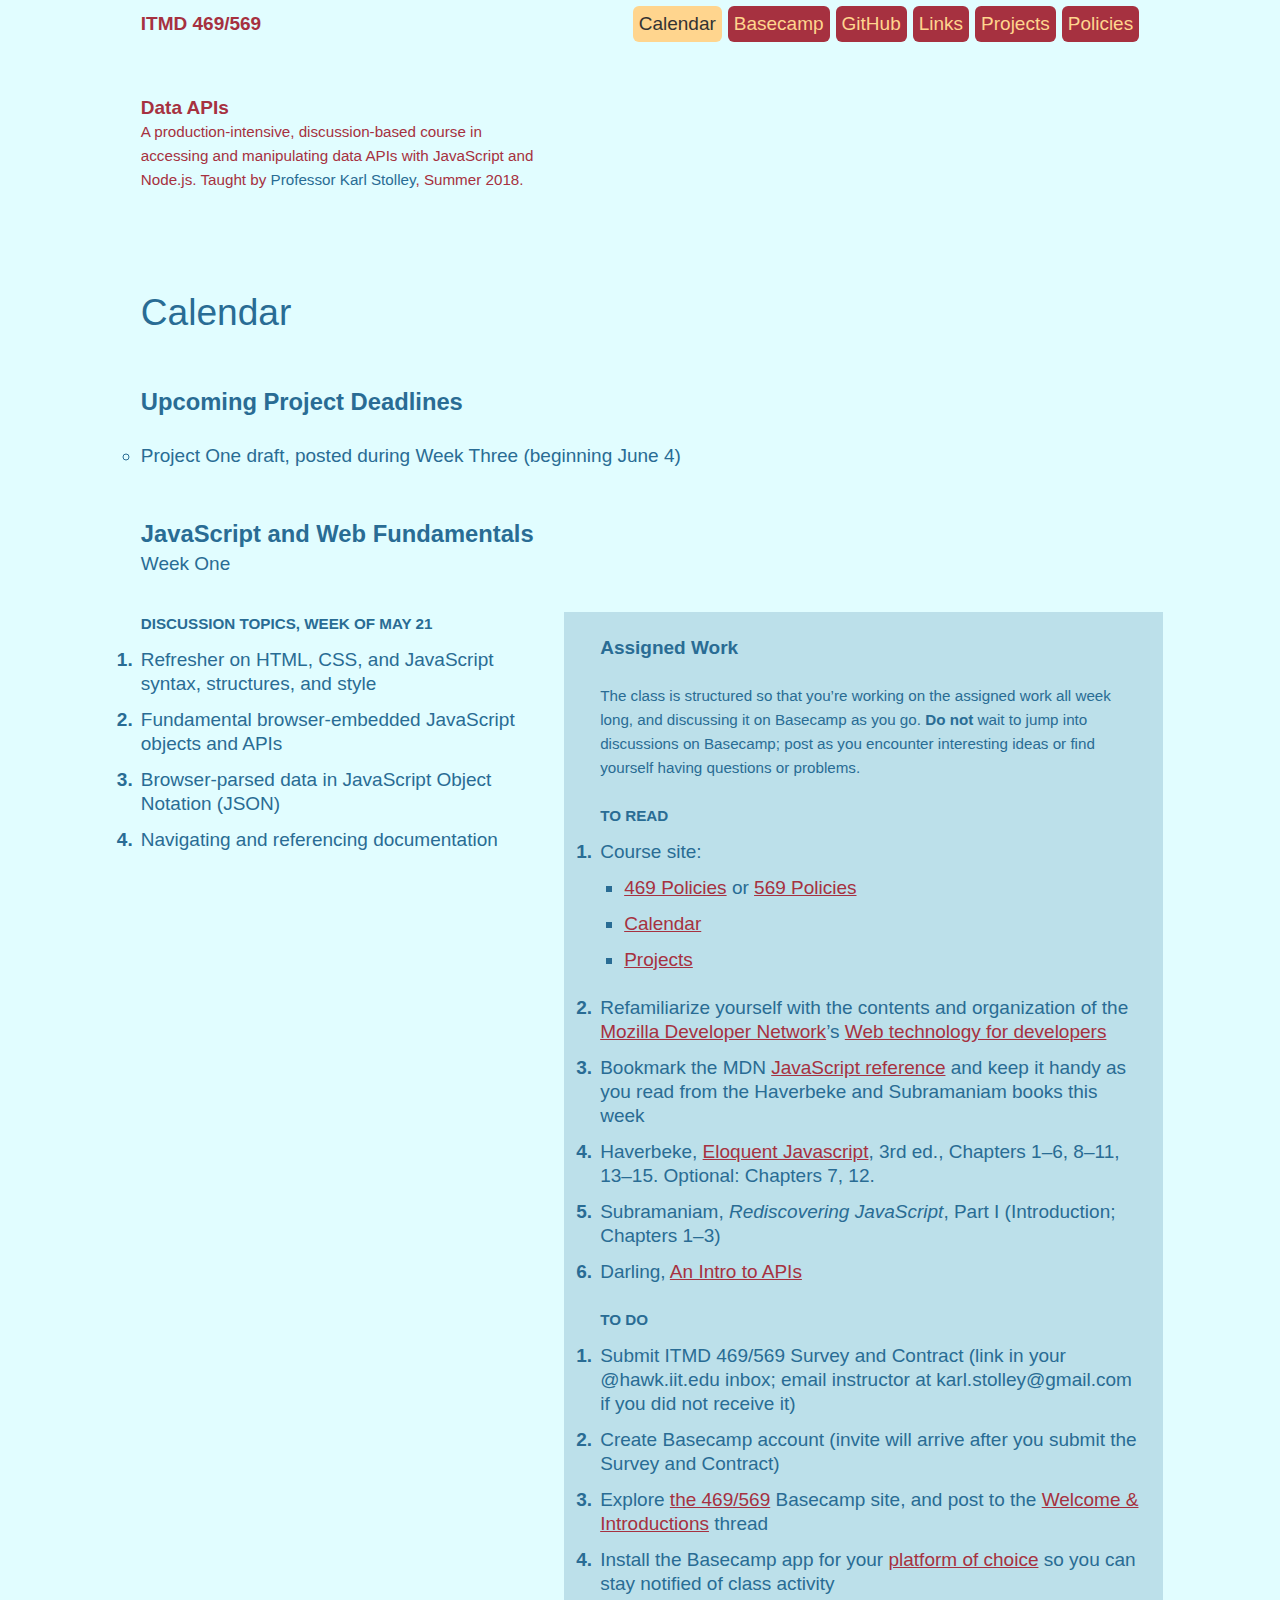
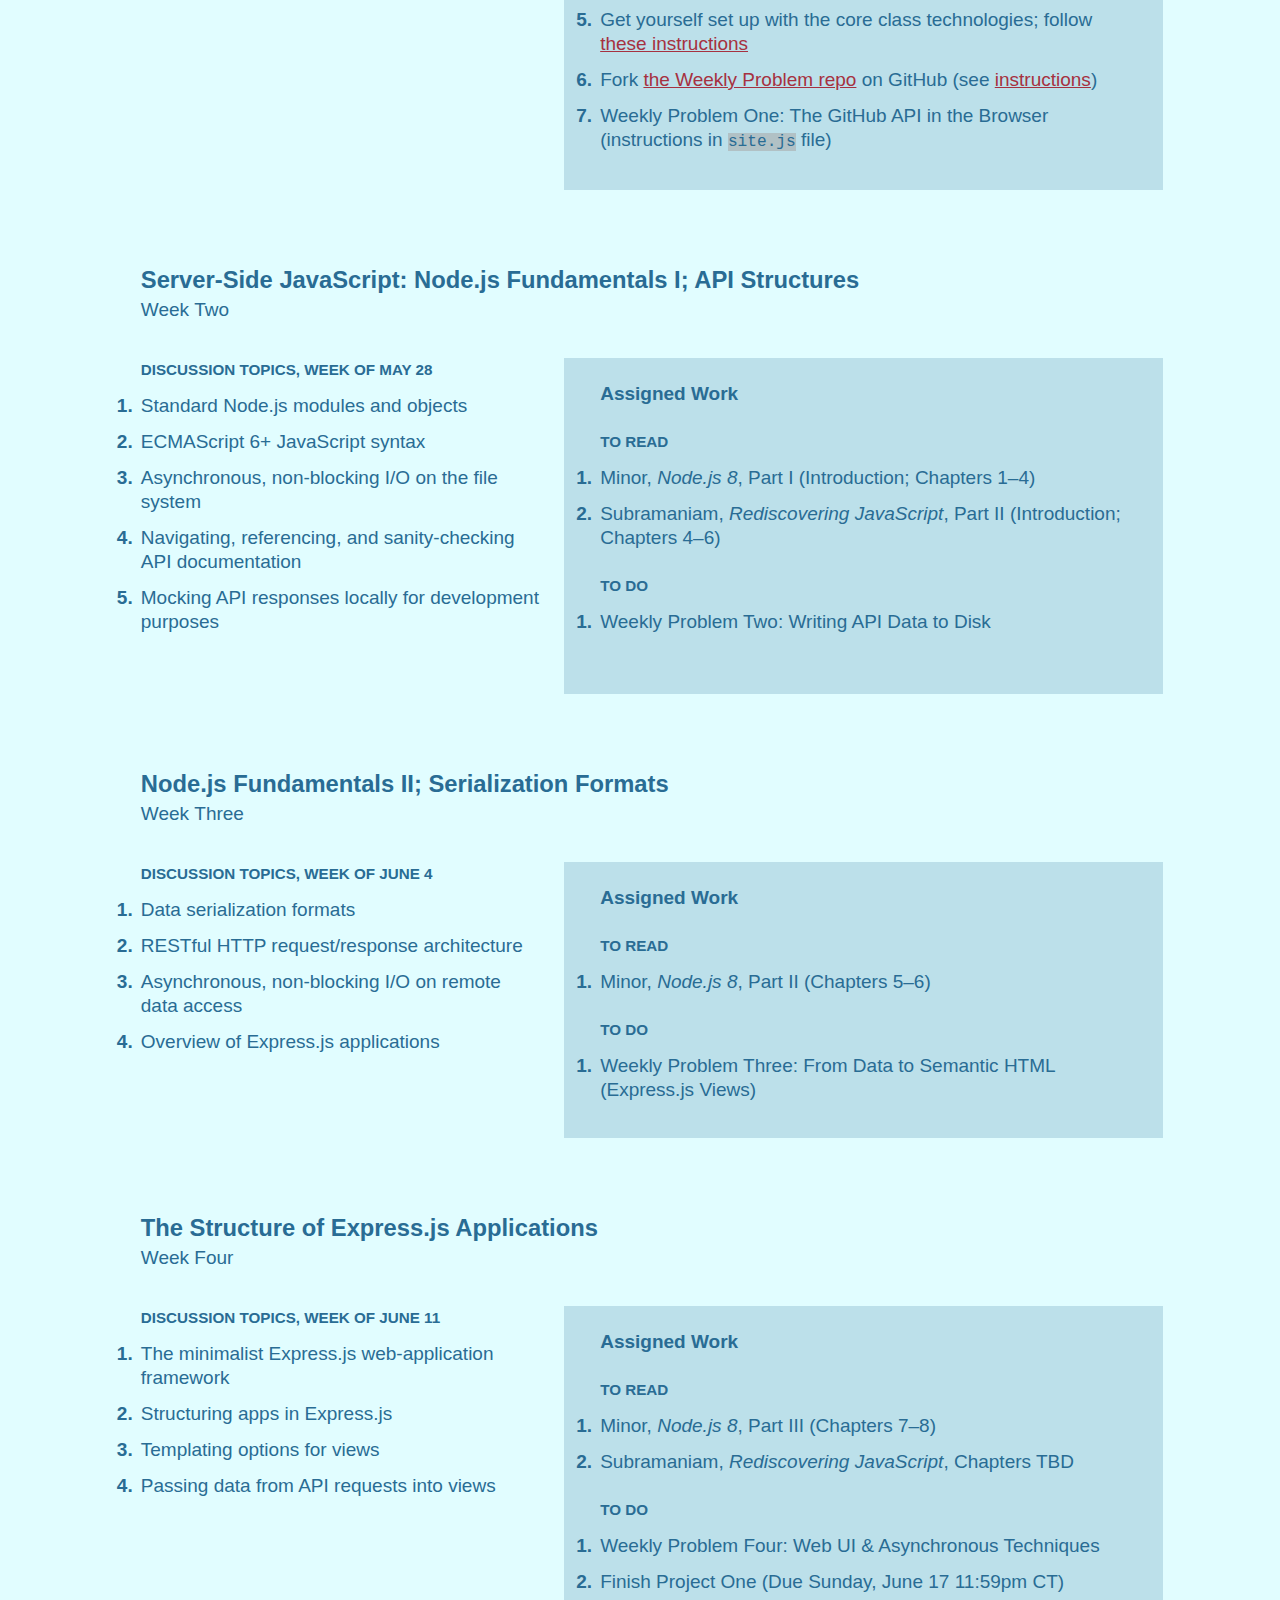
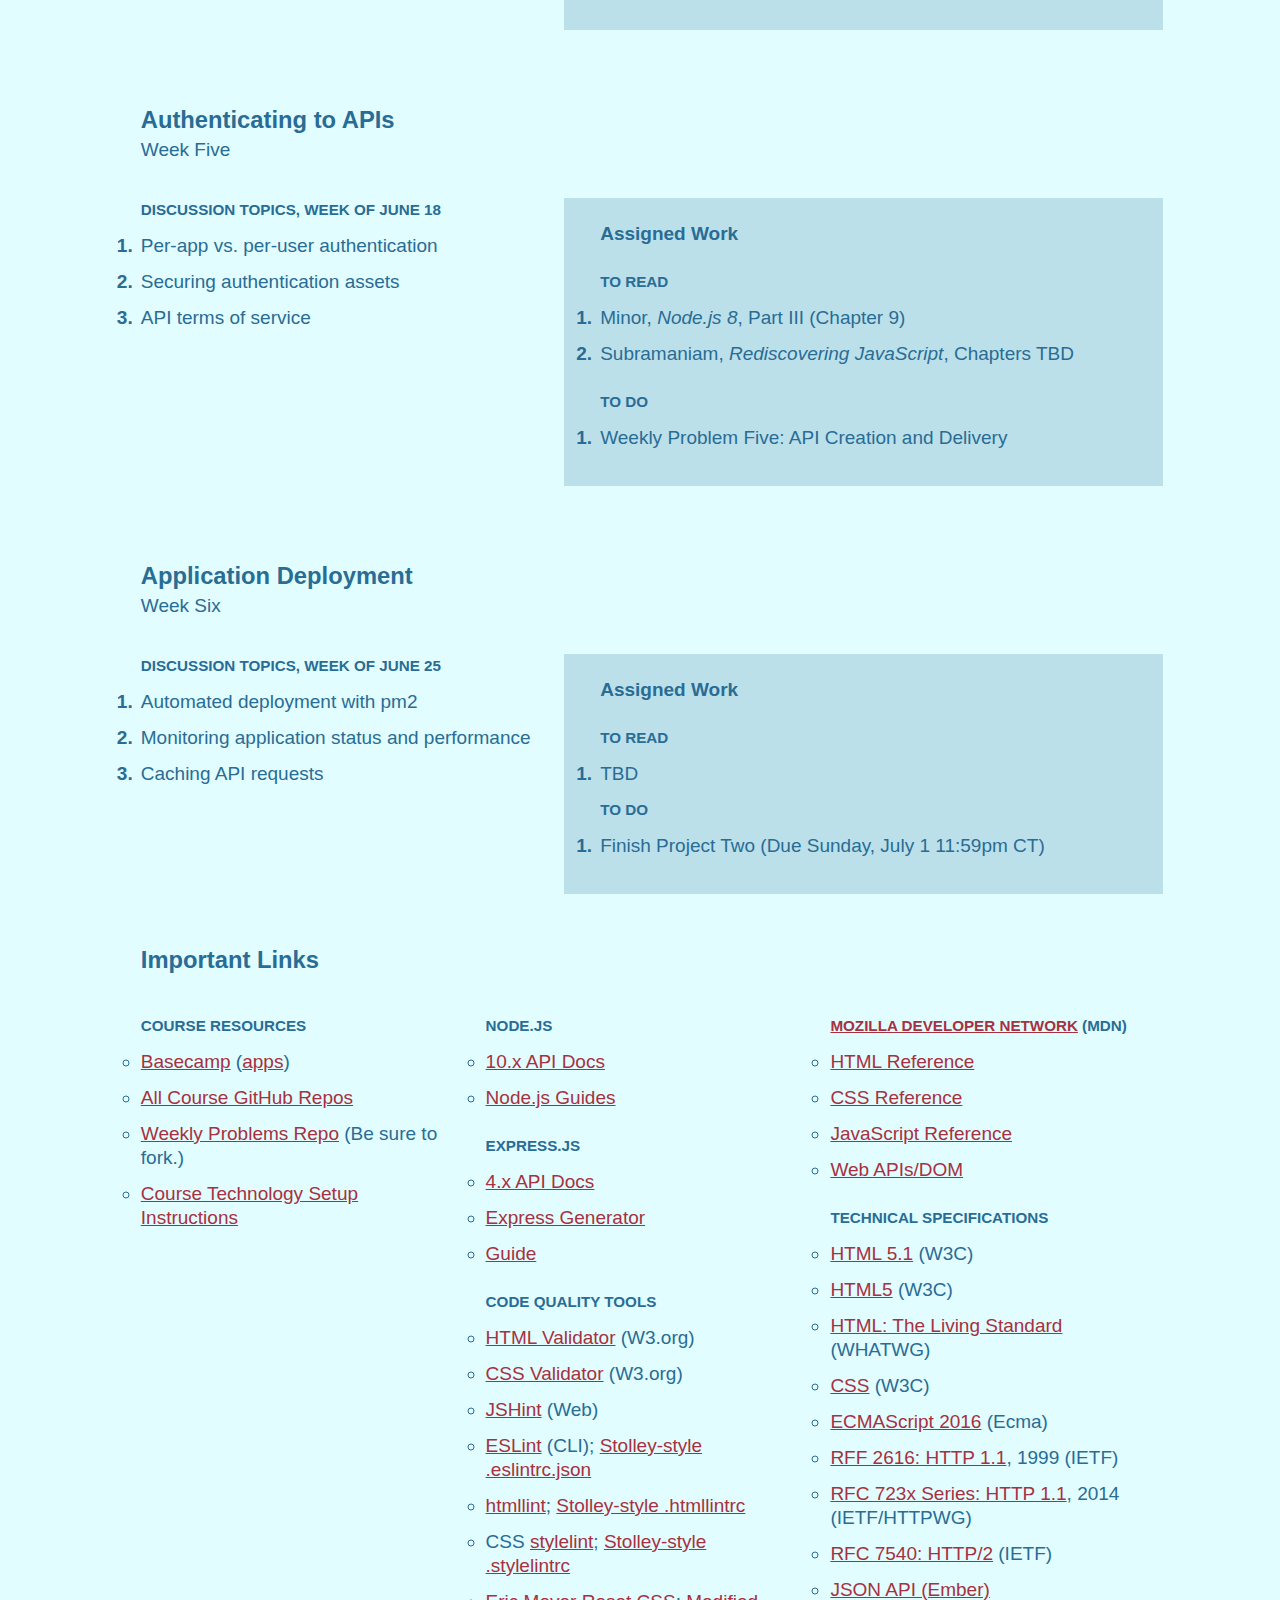
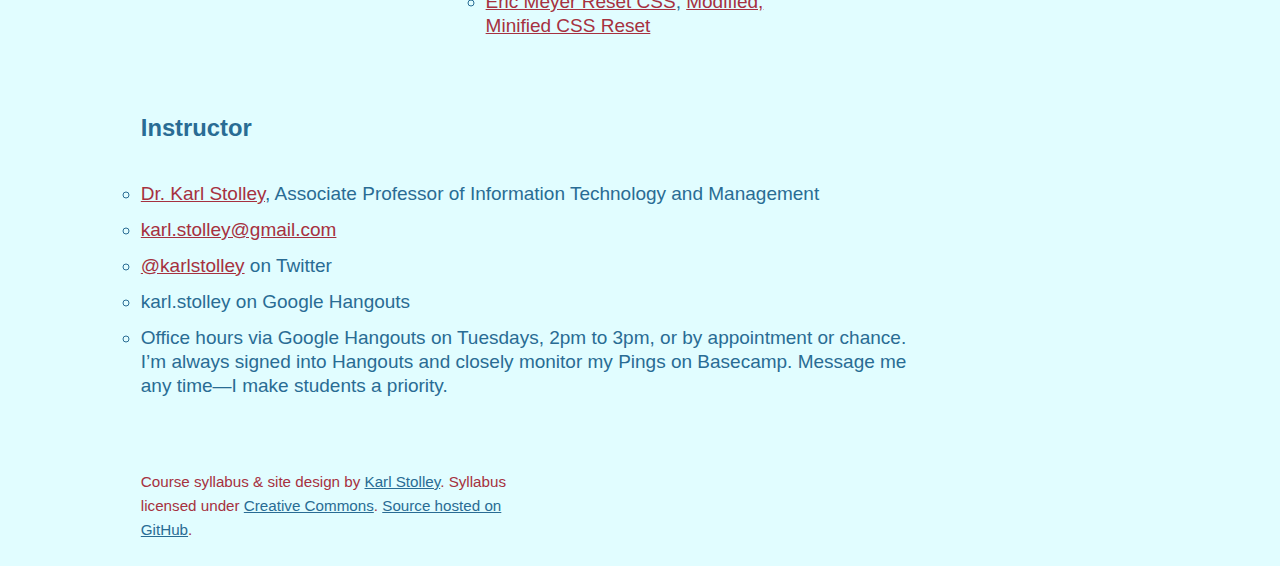
==== index.html @ b28811c7 "Update looming deadline: Project One draft" ====
<!DOCTYPE html>
<html lang="en" id="calendar" prefix="og: http://ogp.me/ns#">
<head>
  <meta charset="utf-8" />
  <title>ITMD 469/569: Data APIs</title>
  <meta name="viewport" content="width=device-width, initial-scale=1.0, shrink-to-fit=no" />
  <link rel="stylesheet" href="screen.css" media="screen" />
  <!-- Open Graph -->
  <meta property="og:url" content="https://courses.karlstolley.com/summer-apis/" />
  <meta property="og:title" content="ITMD 469/569: Data APIs" />
  <meta property="og:description" content="A production-intensive, discussion-based course in accessing and manipulating data APIs with JavaScript and Node.js." />
  <meta property="og:image"
    content="https://courses.karlstolley.com/summer-apis/summer-apis.png" />
  <meta property="og:image:type" content="image/png" />
  <meta property="og:type" content="website" />
  <link rel="stylesheet"  href="#//basehold.it/22" />
</head>
<body>
<header id="header">
  <a href="https://courses.karlstolley.com/summer-apis/" rel="home">
    <small>ITMD 469/569</small>
    <h1>
      Data APIs
    </h1>
  </a>
  <p class="tagline">
    A production-intensive, discussion-based course in accessing and manipulating data APIs with
    JavaScript and Node.js. Taught by <a href="#instructor">Professor Karl Stolley</a>, Summer 2018.
  </p>
  <nav id="navigation">
    <ul class="nav">
      <li id="nav-cal"><a href="#current-week">Calendar</a></li>
      <li id="nav-bcp"><a href="https://3.basecamp.com/3058761/projects/7580688">Basecamp</a></li>
      <li id="nav-dem"><a href="https://github.com/2018-summer-apis">GitHub</a></li>
      <li id="nav-lnk"><a href="#links">Links</a></li>
      <li id="nav-pro"><a href="projects/#current">Projects</a></li>
      <li id="nav-pol"><a href="policies/">Policies</a></li>
    </ul>
  </nav>
</header>

<main id="content">
  <section class="primary">
    <header>
      <h2>Calendar</h2>
    </header>

    <article id="upcoming-deadlines">
      <header>
        <h3>Upcoming Project Deadlines</h3>
      </header>
      <ul>
        <li>
          Project One draft, posted during Week Three (beginning June 4)
        </li>
      </ul>
    </article>

    <article id="week-01" class="week" data-expires="2018-05-28T00:00:00-05:00">
      <header>
        <h3>JavaScript and Web Fundamentals</h3>
        <small>Week&nbsp;One</small>
      </header>
      <ol class="agenda">
        <li class="meeting">
          <h4>Discussion Topics, Week of May 21</h4>
          <ol>
            <li>Refresher on HTML, CSS, and JavaScript syntax, structures, and style</li>
            <li>Fundamental browser-embedded JavaScript objects and APIs</li>
            <li>Browser-parsed data in JavaScript Object Notation (JSON)</li>
            <li>Navigating and referencing documentation</li>
          </ol>
        </li>
      </ol>
      <aside class="assigned">
        <header>
          <h3>Assigned Work</h3>
        </header>
        <p class="note">
          The class is structured so that you’re working on the assigned work all week long, and
          discussing it on Basecamp as you go. <b>Do not</b> wait to jump into discussions on
          Basecamp; post as you encounter interesting ideas or find yourself having questions or
          problems.
        </p>
        <ul class="assignments">
          <li>
            <h4>To Read</h4>
            <ol>
              <li>Course site:
                <ul>
                  <li>
                    <a href="policies/">469 Policies</a> or <a href="policies/569/">569 Policies</a>
                  </li>
                  <li><a href="#content">Calendar</a></li>
                  <li><a href="projects/">Projects</a></li>
                </ul>
              </li>
              <li>
                Refamiliarize yourself with the contents and organization of the
                <a href="https://developer.mozilla.org/">Mozilla Developer Network</a>’s
                <a href="https://developer.mozilla.org/en-US/docs/Web">Web technology for developers</a>
              </li>
              <li>
                Bookmark the MDN
                <a href="https://developer.mozilla.org/en-US/docs/Web/JavaScript/Reference">JavaScript reference</a>
                and keep it handy as you read from the Haverbeke and Subramaniam books this week
              </li>
              <li>
                Haverbeke, <a href="http://eloquentjavascript.net/">Eloquent Javascript</a>, 3rd ed.,
                Chapters 1–6, 8–11, 13–15. Optional: Chapters 7, 12.
              </li>
              <li>
                Subramaniam, <cite>Rediscovering JavaScript</cite>, Part I (Introduction; Chapters
                1–3)
              </li>
              <li>
                Darling, <a href="https://www.codenewbie.org/blogs/an-intro-to-apis">An Intro to APIs</a>
              </li>
            </ol>
          </li>
          <li>
            <h4>To Do</h4>
            <ol>
              <li>
                Submit ITMD 469/569 Survey and Contract (link in your @hawk.iit.edu inbox; email
                instructor at karl.stolley@gmail.com if you did not receive it)
              </li>
              <li>
                Create Basecamp account (invite will arrive after you submit the Survey and
                Contract)
              </li>
              <li>
                Explore <a href="https://3.basecamp.com/3058761/projects/7580688">the 469/569</a>
                Basecamp site, and post to the
                <a href="https://3.basecamp.com/3058761/buckets/7580688/messages/1076266262">Welcome &amp; Introductions</a>
                thread
              </li>
              <li>
                Install the Basecamp app for your
                <a href="https://basecamp.com/via">platform of choice</a> so you can stay notified
                of class activity
              </li>
              <li>
                Get yourself set up with the core class technologies; follow
                <a href="https://gist.github.com/karlstolley/a8646331531ac591a9fa7896eba4cff9">these instructions</a>
              </li>
              <li>
                Fork <a href="https://github.com/2018-summer-apis/weekly-problems">the Weekly
                Problem repo</a> on GitHub (see <a href="https://github.com/2018-summer-apis/weekly-problems/tree/master/setup">instructions</a>)
              </li>
              <li>
                Weekly Problem One: The GitHub API in the Browser (instructions in <code>site.js</code> file)
              </li>
            </ol>
          </li>
        </ul>
      </aside>
    </article>
    <article id="week-02" class="week" data-expires="2018-06-04T00:00:00-05:00">
      <header>
        <h3>Server-Side JavaScript: Node.js Fundamentals I; API Structures</h3>
        <small>Week&nbsp;Two</small>
      </header>
      <ol class="agenda">
        <li class="meeting">
          <h4>Discussion Topics, Week of May 28</h4>
          <ol>
            <li>Standard Node.js modules and objects</li>
            <li>ECMAScript 6+ JavaScript syntax</li>
            <li>Asynchronous, non-blocking I/O on the file system</li>
            <li>Navigating, referencing, and sanity-checking API documentation</li>
            <li>Mocking API responses locally for development purposes</li>
          </ol>
        </li>
      </ol>
      <aside class="assigned">
        <header>
          <h3>Assigned Work</h3>
        </header>
        <ul class="assignments">
          <li>
            <h4>To Read</h4>
            <ol>
              <li>Minor, <cite>Node.js 8</cite>, Part I (Introduction; Chapters 1–4)</li>
              <li>
                Subramaniam, <cite>Rediscovering JavaScript</cite>, Part II (Introduction; Chapters
                4–6)
              </li>
            </ol>
          </li>
          <li>
            <h4>To Do</h4>
            <ol>
              <li>Weekly Problem Two: Writing API Data to Disk</li>
            </ol>
          </li>
        </ul>
      </aside>
    </article>
    <article id="week-03" class="week" data-expires="2018-06-11T00:00:00-05:00">
      <header>
        <h3>Node.js Fundamentals II; Serialization Formats</h3>
        <small>Week&nbsp;Three</small>
      </header>
      <ol class="agenda">
        <li class="meeting">
          <h4>Discussion Topics, Week of June 4</h4>
          <ol>
            <li>Data serialization formats</li>
            <li>RESTful HTTP request/response architecture</li>
            <li>Asynchronous, non-blocking I/O on remote data access</li>
            <li>Overview of Express.js applications</li>
          </ol>
        </li>
      </ol>
      <aside class="assigned">
        <header>
          <h3>Assigned Work</h3>
        </header>
        <ul class="assignments">
          <li>
            <h4>To Read</h4>
            <ol>
              <li>Minor, <cite>Node.js 8</cite>, Part II (Chapters 5–6)</li>
            </ol>
          </li>
          <li>
            <h4>To Do</h4>
            <ol>
              <li>Weekly Problem Three: From Data to Semantic HTML (Express.js Views)</li>
            </ol>
          </li>
        </ul>
      </aside>
    </article>
    <article id="week-04" class="week" data-expires="2018-06-18T00:00:00-05:00">
      <header>
        <h3>The Structure of Express.js Applications</h3>
        <small>Week&nbsp;Four</small>
      </header>
      <ol class="agenda">
        <li class="meeting">
          <h4>Discussion Topics, Week of June 11</h4>
          <ol>
            <li>The minimalist Express.js web-application framework</li>
            <li>Structuring apps in Express.js</li>
            <li>Templating options for views</li>
            <li>Passing data from API requests into views</li>
          </ol>
        </li>
      </ol>
      <aside class="assigned">
        <header>
          <h3>Assigned Work</h3>
        </header>
        <ul class="assignments">
          <li>
            <h4>To Read</h4>
            <ol>
              <li>Minor, <cite>Node.js 8</cite>, Part III (Chapters 7–8)</li>
              <li>
                Subramaniam, <cite>Rediscovering JavaScript</cite>, Chapters TBD
              </li>
            </ol>
          </li>
          <li>
            <h4>To Do</h4>
            <ol>
              <li>Weekly Problem Four: Web UI &amp; Asynchronous Techniques</li>
              <li>Finish Project One (Due Sunday, June 17 11:59pm CT)</li>
            </ol>
          </li>
        </ul>
      </aside>
    </article>
    <article id="week-05" class="week" data-expires="2018-06-25T00:00:00-05:00">
      <header>
        <h3>Authenticating to APIs</h3>
        <small>Week&nbsp;Five</small>
      </header>
      <ol class="agenda">
        <li class="meeting">
          <h4>Discussion Topics, Week of June 18</h4>
          <ol>
            <li>Per-app vs. per-user authentication</li>
            <li>Securing authentication assets</li>
            <li>API terms of service</li>
          </ol>
        </li>
      </ol>
      <aside class="assigned">
        <header>
          <h3>Assigned Work</h3>
        </header>
        <ul class="assignments">
          <li>
            <h4>To Read</h4>
            <ol>
              <li>Minor, <cite>Node.js 8</cite>, Part III (Chapter 9)</li>
              <li>
                Subramaniam, <cite>Rediscovering JavaScript</cite>, Chapters TBD
              </li>
            </ol>
          </li>
          <li>
            <h4>To Do</h4>
            <ol>
              <li>Weekly Problem Five: API Creation and Delivery</li>
            </ol>
          </li>
        </ul>
      </aside>
    </article>
    <article id="week-06" class="week" data-expires="2018-07-09T00:00:00-05:00">
      <header>
        <h3>Application Deployment</h3>
        <small>Week&nbsp;Six</small>
      </header>
      <ol class="agenda">
        <li class="meeting">
          <h4>Discussion Topics, Week of June 25</h4>
          <ol>
            <li>Automated deployment with pm2</li>
            <li>Monitoring application status and performance</li>
            <li>Caching API requests</li>
          </ol>
        </li>
      </ol>
      <aside class="assigned">
        <header>
          <h3>Assigned Work</h3>
        </header>
        <ul class="assignments">
          <li>
            <h4>To Read</h4>
            <ol>
              <li>
                TBD
              </li>
            </ol>
            <h4>To Do</h4>
            <ol>
              <li>Finish Project Two (Due Sunday, July 1 11:59pm CT)</li>
            </ol>
          </li>
        </ul>
      </aside>
    </article>
  </section>
</main>

<aside id="links">
  <header>
    <h3>Important Links</h3>
  </header>
  <section id="course-resources">
    <h4>Course Resources</h4>
    <ul>
      <li><a href="https://3.basecamp.com/3058761/projects/7580688">Basecamp</a> (<a href="https://basecamp.com/help/3/guides/apps">apps</a>)</li>
      <li><a href="https://github.com/2018-summer-apis">All Course GitHub Repos</a></li>
      <li><a href="https://github.com/2018-summer-apis/weekly-problems">Weekly Problems Repo</a> (Be sure to fork.)</li>
      <li><a href="https://gist.github.com/karlstolley/810e9cb69727ff20c3cf56ac33734b79">Course Technology Setup Instructions</a></li>
    </ul>
  </section>
  <section id="essential-tools">
    <h4>Node.js</h4>
    <ul>
      <li><a href="https://nodejs.org/dist/latest-v10.x/docs/api/">10.x API Docs</a></li>
      <li><a href="https://nodejs.org/en/docs/guides/">Node.js Guides</a></li>
    </ul>
    <h4>Express.js</h4>
    <ul>
      <li><a href="https://expressjs.com/en/4x/api.html">4.x API Docs</a></li>
      <li><a href="https://expressjs.com/en/starter/generator.html">Express Generator</a></li>
      <li><a href="https://expressjs.com/en/guide/routing.html">Guide</a></li>
    </ul>
    <h4>Code Quality Tools</h4>
    <ul>
      <li><a href="https://validator.w3.org/">HTML Validator</a> (W3.org)</li>
      <li><a href="https://jigsaw.w3.org/css-validator/">CSS Validator</a> (W3.org)</li>
      <li><a href="http://jshint.com/">JSHint</a> (Web)</li>
      <li><a href="http://eslint.org/">ESLint</a> (CLI); <a href="https://gist.github.com/profstolley/559aac5112928c7c24c628c6305b70b8#file-eslintrc-json">Stolley-style .eslintrc.json</a></li>
      <li><a href="https://github.com/htmllint/htmllint-cli">htmllint</a>; <a href="https://gist.github.com/profstolley/559aac5112928c7c24c628c6305b70b8">Stolley-style .htmllintrc</a></li>
      <li>CSS <a href="https://github.com/stylelint/stylelint/blob/master/docs/user-guide/cli.md">stylelint</a>; <a href="https://gist.github.com/profstolley/559aac5112928c7c24c628c6305b70b8#file-stylelintrc">Stolley-style .stylelintrc</a></li>
      <li><a href="http://meyerweb.com/eric/tools/css/reset/reset.css">Eric Meyer Reset CSS</a>; <a href="https://gist.github.com/profstolley/b1f851e061f98fcbc0e41d39adc32847#file-_reset-min-css">Modified, Minified CSS Reset</a></li>
    </ul>
  </section>
  <section id="essential-references">
    <h4><a href="https://developer.mozilla.org/en-US/">Mozilla Developer Network</a> (MDN)</h4>
    <ul>
      <li><a href="https://developer.mozilla.org/en-US/docs/Web/HTML/Reference">HTML Reference</a></li>
      <li><a href="https://developer.mozilla.org/en-US/docs/Web/CSS/Reference">CSS Reference</a></li>
      <li><a href="https://developer.mozilla.org/en-US/docs/Web/JavaScript/Reference">JavaScript Reference</a></li>
      <li><a href="https://developer.mozilla.org/en-US/docs/Web/Reference/API">Web APIs/DOM</a></li>
    </ul>
    <h4>Technical Specifications</h4>
    <ul>
      <li><a href="https://www.w3.org/TR/html51/">HTML 5.1</a> (W3C)</li>
      <li><a href="http://www.w3.org/TR/html5/">HTML5</a> (W3C)</li>
      <li><a href="https://developers.whatwg.org">HTML: The Living Standard</a> (WHATWG)</li>
      <li><a href="http://www.w3.org/Style/CSS/Overview.en.html">CSS</a> (W3C)</li>
      <li><a href="http://www.ecma-international.org/ecma-262/7.0/index.html">ECMAScript 2016</a> (Ecma)</li>
      <li><a href="https://tools.ietf.org/html/rfc2616">RFF 2616: HTTP 1.1</a>, 1999 (IETF)</li>
      <li><a href="http://httpwg.org">RFC 723x Series: HTTP 1.1</a>, 2014 (IETF/HTTPWG)</li>
      <li><a href="https://tools.ietf.org/html/rfc7540">RFC 7540: HTTP/2</a> (IETF)</li>
      <li><a href="http://jsonapi.org/">JSON API (Ember)</a></li>
    </ul>
  </section>
</aside>

<aside id="instructor">
  <header>
    <h3>Instructor</h3>
  </header>
  <ul>
    <li>
      <a href="https://karlstolley.com/">Dr. Karl Stolley</a>,
      Associate Professor of Information Technology and Management
    </li>
    <li><a href="mailto:karl.stolley@gmail.com">karl.stolley@gmail.com</a></li>
    <li><a href="https://twitter.com/karlstolley">@karlstolley</a> on Twitter</li>
    <li>karl.stolley on Google Hangouts</li>
    <li id="office-hours">
      Office hours via Google Hangouts on Tuesdays, 2pm to 3pm, or by appointment or chance. I’m
      always signed into Hangouts and closely monitor my Pings on Basecamp. Message me any time—I
      make students a priority.
    </li>
  </ul>
</aside>

<footer id="footer">
  <p class="fineprint">
    Course syllabus &amp; site design by <a href="https://karlstolley.com/">Karl Stolley</a>.
    Syllabus licensed under
    <a href="http://creativecommons.org/licenses/by/4.0/" rel="license">Creative Commons</a>.
    <a id="github" href="https://github.com/karlstolley/summer-apis">Source hosted on GitHub</a>.
  </p>
</footer>
<script src="https://ajax.googleapis.com/ajax/libs/jquery/3.2.1/jquery.min.js"></script>
<script src="site.js"></script>
</body>
</html>
---- screen.css ----
@import "//fast.fonts.net/cssapi/d645cd83-c955-4277-a114-11f6324025d4.css";

/* http://meyerweb.com/eric/tools/css/reset/
   v2.0 | 20110126
   License: none (public domain)
*/
/* stylelint-disable */
/* Keep reset CSS to one minified line */
a,abbr,acronym,address,applet,article,aside,audio,b,big,blockquote,body,canvas,caption,center,cite,code,dd,del,details,dfn,div,dl,dt,em,embed,fieldset,figcaption,figure,footer,form,h1,h2,h3,h4,h5,h6,header,hgroup,html,i,iframe,img,ins,kbd,label,legend,li,mark,menu,nav,object,ol,output,p,pre,q,ruby,s,samp,section,small,span,strike,strong,sub,summary,sup,table,tbody,td,tfoot,th,thead,time,tr,tt,u,ul,var,video{margin:0;padding:0;border:0;font:inherit;vertical-align:baseline}article,aside,details,figcaption,figure,footer,header,hgroup,menu,nav,section{display:block}html,.reset{line-height:1}ol,ul{list-style:none}blockquote,q{quotes:none}blockquote:after,blockquote:before,q:after,q:before{content:'';content:none}table{border-collapse:collapse;border-spacing:0}
/* stylelint-enable */

/* Custom Site Styles */

/* ========== Base Styles ========== */

html {
  /*
    Use the text-size-adjust property
    to prevent automatically inflating
    text on orientation changes
    (portrait to landscape on a phone,
    for example):
  */
  -webkit-text-size-adjust: 100%;
  -moz-text-size-adjust: 100%;
  -ie-text-size-adjust: 100%;
  text-size-adjust: 100%;
  text-rendering: optimizeLegibility;
  /*
    Major Third Modular Scale
    http://www.modularscale.com/?19&px&1.25
  */
  font-size: 1.1875em; /* 19 / 16px */
  line-height: 1.2631578947em; /* 24 / 19px = 1.2631578947 */
  font-family: "Camphor W04", Verdana, Helvetica, Arial, sans-serif;
  color: #296c94; /* blue */
  background: #e1fdff;
}

h1,
h2,
h3,
h4 {
  font-weight: bold;
}
h3 {
  font-size: 1.25em; /* 23.75 / 19 = 1.25 */
  line-height: 1.5157894737em; /* 36 / 23.75 = 1.5157894737 */
}
h4 {
  font-size: 0.8em; /* 15.2px / 19px */
  line-height: 1.5789473684em; /* 24 / 15.2px = 1.5789473684 */
  padding-bottom: 0.7894736842em; /* 12 / 15.2 = 0.7894736842 */
  text-transform: uppercase;
}

p {
  padding-bottom: 1.2631578947em;
}

ul {
  list-style-type: circle;
}
li ul {
  list-style-type: square;
}

ol {
  counter-reset: enum;
}
ol, ul, li {
  padding-bottom: 0.6315789474em; /* 12 / 19 = 0.6315789474 */
}

ol ol,
ol ul,
ul ul,
ul ol {
  padding-top: 0.6315789474em; /* 12 / 19 = 0.6315789474 */
  padding-bottom: 0;
}

li ol,
li ul {
  padding-left: 1.2631578947em; /* 24 / 19px = 1.2631578947 */
}

ol > li::before {
  counter-increment: enum;
  content: counter(enum) ". ";
  position: absolute;
  margin-left: -1.2631578947em; /* 24 / 19px = 1.2631578947 */
  font-weight: bold;
}

a {
  color: #a63140; /* red */
}
b, strong {
  font-weight: bold;
}
cite, em, i {
  font-style: italic;
}
code {
  font-family: Menlo, Monaco, "Droid Sans Mono", Courier, "Courier New", monospace;
  font-size: 0.85em;
  background: #b1c1c5;
}

header {
  padding-bottom: 1.2631578947em; /* 24 / 19px = 1.2631578947 */
}

header small {
  display: block;
}

/* Layout Styles */
#header {
  position: relative;
  padding-top: 3.7894736842em; /* 72 / 19 = 3.7894736842 */
}
#header small,
#nav-menu a {
  display: block;
  position: absolute;
  top: 0;
  left: 0.6315789474em; /* 12 / 19 = 0.6315789474 */
  padding-top: 0.6315789474em; /* 12 / 19 = 0.6315789474 */
  padding-bottom: 0.6315789474em; /* 12 / 19 = 0.6315789474 */
  font-weight: bold;
}
#nav-menu a {
  left: auto;
  top: 0.3157894737em; /* 6 / 19 = 0.3157894737em */
  right: 0.3157894737em; /* 6 / 19 = 0.3157894737em */
  padding: 0.3157894737em; /* 6 / 19 = 0.3157894737em */
  border-radius: 0.3157894737em; /* 6 / 19 = 0.3157894737em */
  font-weight: normal;
  text-transform: uppercase;
  background: #a63140;
  color: #ffd58e;
}
.week h4 a {
  display: inline-block;
  padding: 0.1973684211em 0.3157894737em; /* 6 / 19 = 0.3157894737em; 3 / 15.2 = 0.1973684211 */
  margin-left: 0.3618421053em;
  border-radius: 0.3618421053em; /* 5.5 / 15.2 = 0.2894736842em */
  font-weight: normal;
  text-transform: uppercase;
  text-decoration: none;
  background: #b20064;
  color: #d9e3de;
}

#header,
#content,
#links,
#instructor,
#footer {
  padding-left: 11%; /* 33 / 300 = 0.11 */
  padding-right: 11%; /* 33 / 300 = 0.11 */
}
#links,
#instructor,
#footer {
  padding-top: 2.5263157895em; /* 48 / 19 = 2.5263157895 */
}


/* Modular Styles */
#header a {
  text-decoration: none;
}
#header a small {
  color: #a63140; /* red */
}
#header h1,
#header .tagline,
#footer {
  color: #a63140; /* red */
}

#content h2 {
  font-weight: normal;
  font-size: 1.9531052632em; /* 37.109 / 19 = 1.9531052632 */
  line-height: 1.2934867552em; /* 48 / 37.109 = 1.2934867552 */
  padding-bottom: 0.6467433776em; /* 24 / 37.109 = 0.6467433776 */
}
.assigned h3 {
  font-size: inherit;
  line-height: inherit;
}
#policies h3,
#links h3,
#instructor h3 {
  padding-bottom: 0.5052631579em; /* 12 / 23.75 = 0.5052631579 */
}
h3 + small {
  padding-bottom: 0.6315789474em; /* 12 / 19 = 0.6315789474 */
}



.tagline,
.note,
#footer p {
  font-size: 0.8em; /* 15.2px / 19px */
  line-height: 1.5789473684em; /* 24 / 15.2px = 1.5789473684 */
  padding-bottom: 1.5789473684em;
}

.tagline a,
#footer a {
  color: #296c94; /* blue */
}

.nav,
.agenda,
.assignments {
  list-style-type: none;
}

.nav a {
  display: block;
  padding: 0.3157894737em; /* 6 / 19 = 0.3157894737em */
  border-radius: 0.3157894737em;
  text-align: center;
  background: #a63140;
  color: #ffd58e;
}

#calendar #nav-cal a,
#policies #nav-pol a,
#projects #nav-pro a {
  color: #333;
  background-color: #ffd58e;
}

.agenda ol,
.assignments ol {
  padding-left: 0;
  padding-top: 0;
}

.meeting::before {
  content: "";
}

.week .assigned {
  padding: 1.2631578947em; /* 24 / 19px = 1.2631578947 */
  padding-left: 1.8947368421em; /* 36 / 19 = 1.8947368421 */
  padding-bottom: 0;
  background-color: rgba(41,108,148,.2); /* dark blue shade */
}
.week + .week {
  margin-top: 2.5263157895em; /* 48 / 19 */
}

.button .toggle {
  display: block;
  margin-top: 1.2631578947em; /* 24 / 19px = 1.2631578947 */
  padding: 0.3157894737em; /* 6 / 19 = 0.3157894737em */
  border-radius: 0.3157894737em; /* 6 / 19 = 0.3157894737em */
  width: 50%;
  text-decoration: none;
  text-align: center;
  background: #b20064;
  color: #d9e3de;
}

/* State Styles */
.js .nav {
  height: 0;
  padding: 0;
  overflow-y: hidden;
}
.js .expandable .nav {
  transition: height .2s ease-out;
}
.js .is-expanded .nav {
  height: 15.1578947368em; /* (12 gridlines) 288 / 19 = 15.1578947368em */
}
.js .is-expanded #nav-menu a {
  background: inherit;
  color: #666;
}
.js body::after {
  display: none;
  content: 'menu';
}

#calendar.js .extended {
  display: none;
}
#calendar.js .is-visible .extended {
  display: block;
}

/* 660px / 16 = 37.5em */
@media screen and (min-width: 41.25em) {
  #header {
    padding-top: 5.0526315789em; /* 96 / 19 = 5.0526315789 */
  }
  #content h2 {
    padding-top: 1.2934867552em; /* 48 / 37.109 = 1.2934867552 */
  }
  .nav {
    position: absolute;
    right: 0.3157894737em; /* 6 / 19 = 0.3157894737em */
    top: 0.3157894737em; /* 6 / 19 = 0.3157894737em */
  }
  .nav li {
    float: left;
    margin-left: 0.3157894737em; /* 6 / 19 = 0.3157894737em */
  }
  .flexbox .nav {
    display: flex;
  }
  .flexbox .nav li {
    float: none;
  }
  .js .nav {
    height: auto;
    padding-bottom: 0.6315789474em; /* 12 / 19 = 0.6315789474 */
    overflow-y: auto;
  }
  .js body::after {
    content: '';
  }
}

/* 820 / 16 = 51.25em */
@media screen and (min-width: 51.25em) {
  #header h1,
  #header .tagline,
  #footer p {
    width: 40%;
  }
  #header small {
    left: 11%;
  }
  .nav {
    right: 11%; /* TODO: Align with RH column on calendar */
  }
  #projects #content,
  #policies #content,
  #instructor {
    width: 60%;
  }
  .week .agenda {
    float: left;
    width: 40%;
  }
  .week .assigned {
    margin-left: 45%;
  }
  .week > header {
    clear: both;
    padding-top: 1.2631578947em; /* 24 / 19px = 1.2631578947 */
    padding-bottom: 1.2631578947em; /* 24 / 19px = 1.2631578947 */
  }
  #calendar.cssgrid .is-visible .extended {
    display: grid; /* Yuck, yuck, yuck */
  }
  .cssgrid .week {
    display: grid;
    grid-template-columns: 40% 60%;
    grid-template-areas:
    "header header"
    "agenda assigned";
    grid-column-gap: 1.2631578947em; /* 24 / 19px = 1.2631578947 */
  }
  .cssgrid .week > header {
    grid-area: header;
  }
  .cssgrid .week .agenda {
    grid-area: agenda;
    float: none;
    width: auto;
  }
  .meeting {
    padding-bottom: 1.8947368421em; /* 36 / 19 = 1.8947368421 */
  }
  .cssgrid .week .assigned {
    grid-area: .assigned;
    margin-left: 0;
  }
  .cssgrid #links {
    display: grid;
    grid-template-columns: 1fr 1fr 1fr;
    grid-template-areas:
      "header header header"
      "course tools references";
    grid-column-gap: 1.8947368421em; /* 36 / 19 = 1.8947368421 */
  }
  .cssgrid header {
    grid-area: header;
  }
  .cssgrid #course-resources {
    grid-area: course;
  }
  .cssgrid #essential-tools {
    grid-area: tools;
  }
  .cssgrid #essential-references {
    grid-area: references;
  }
}
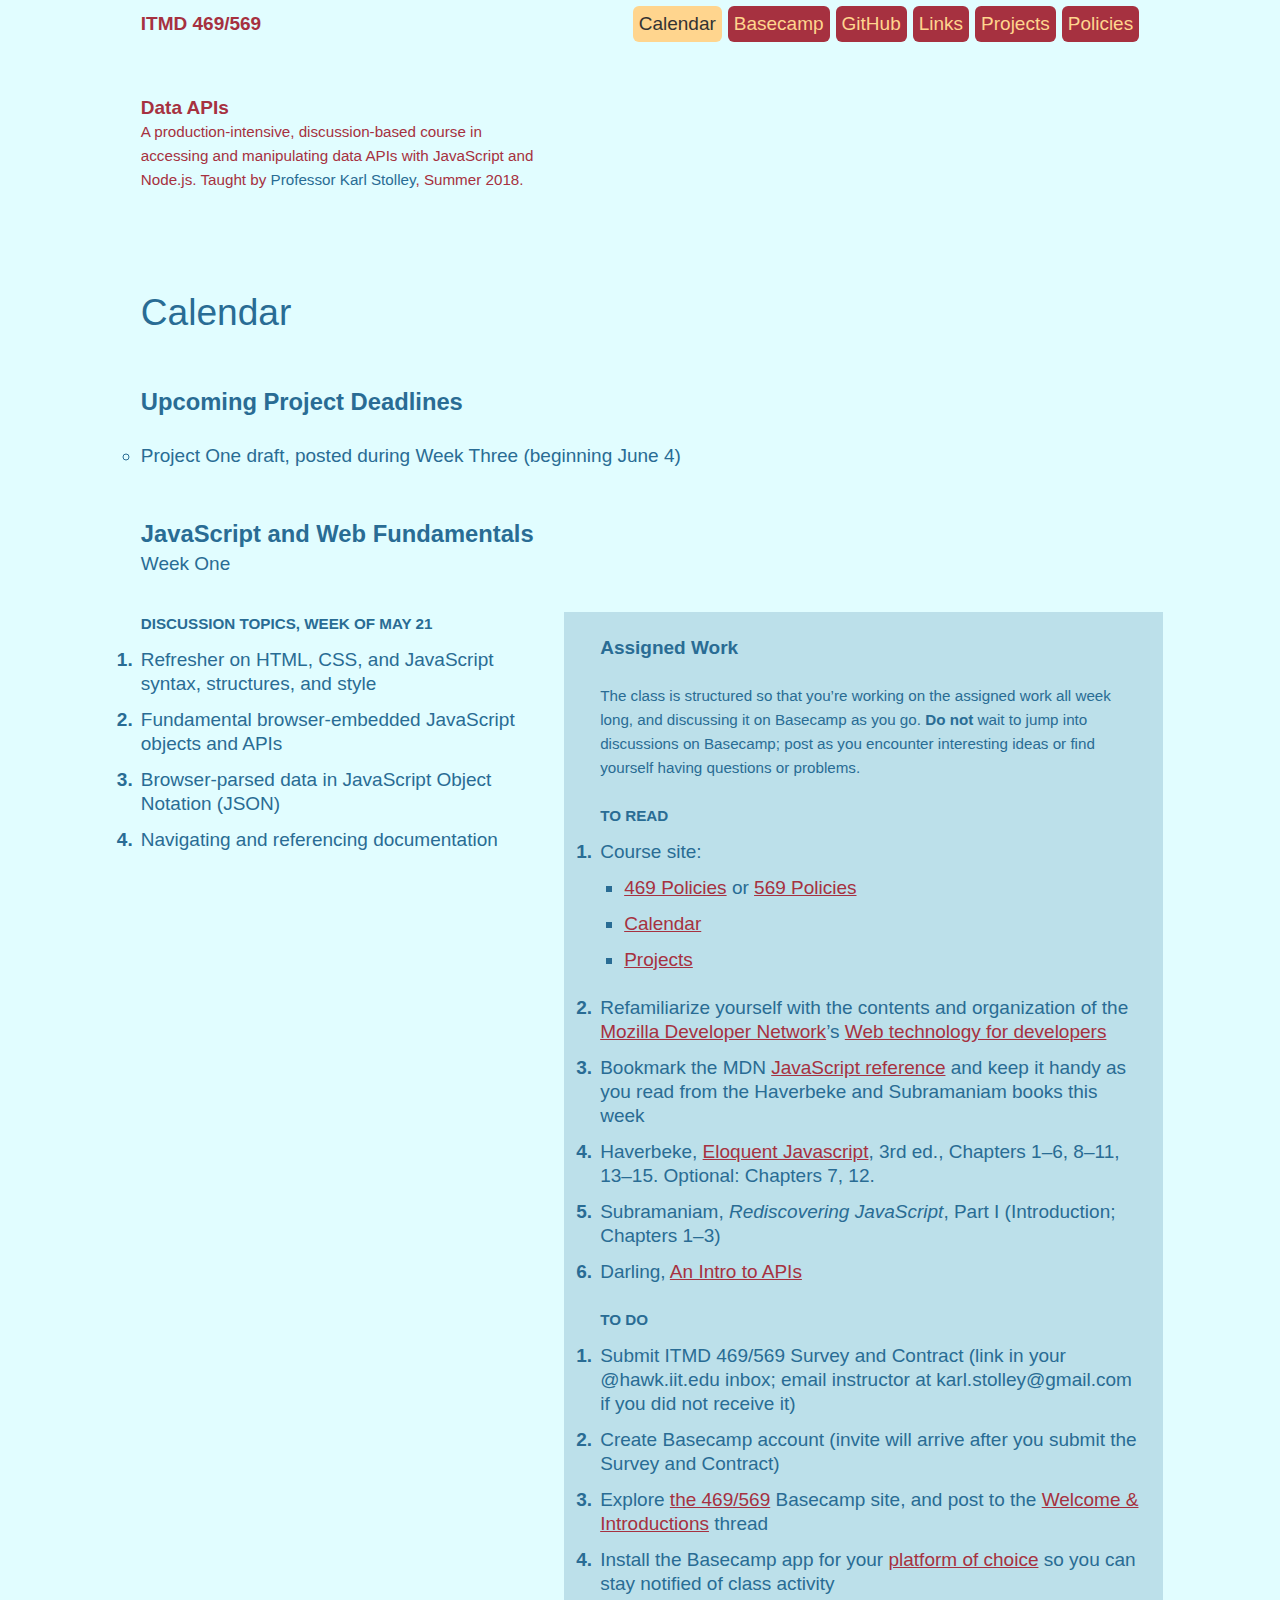
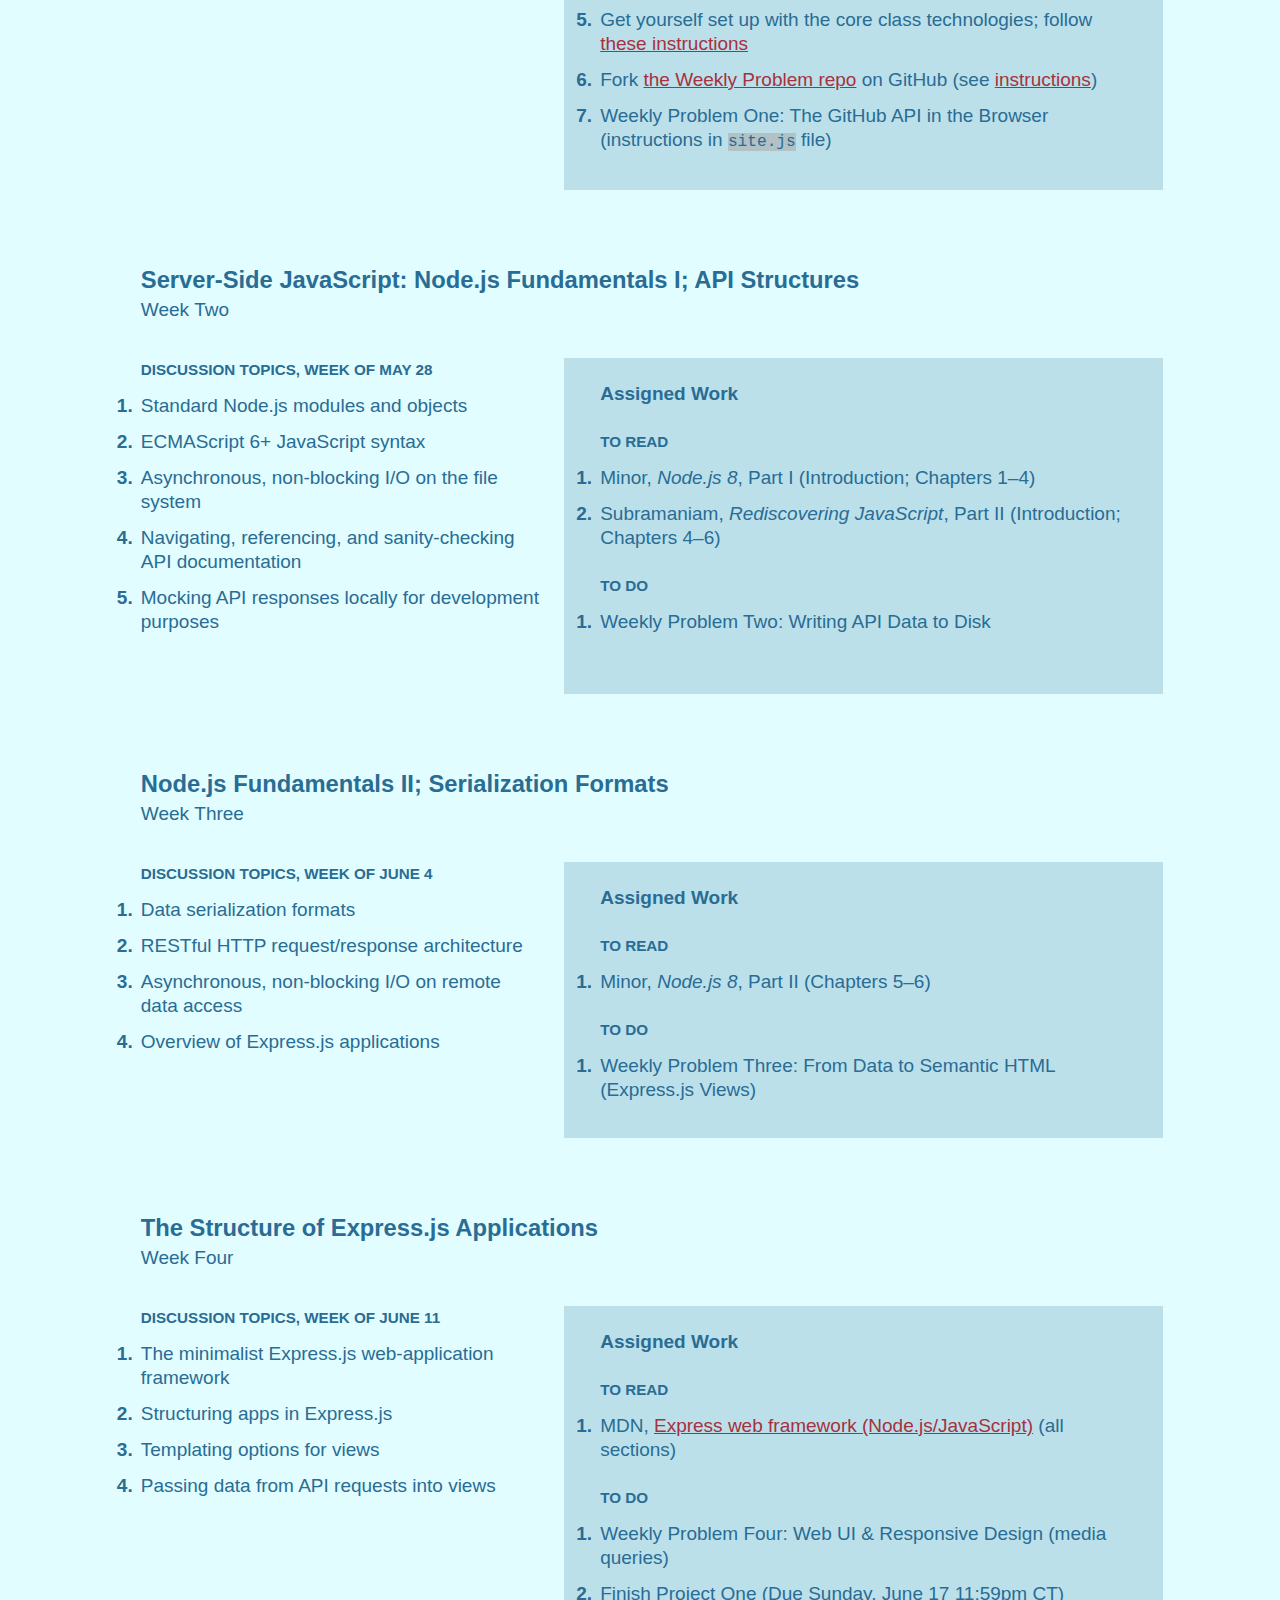
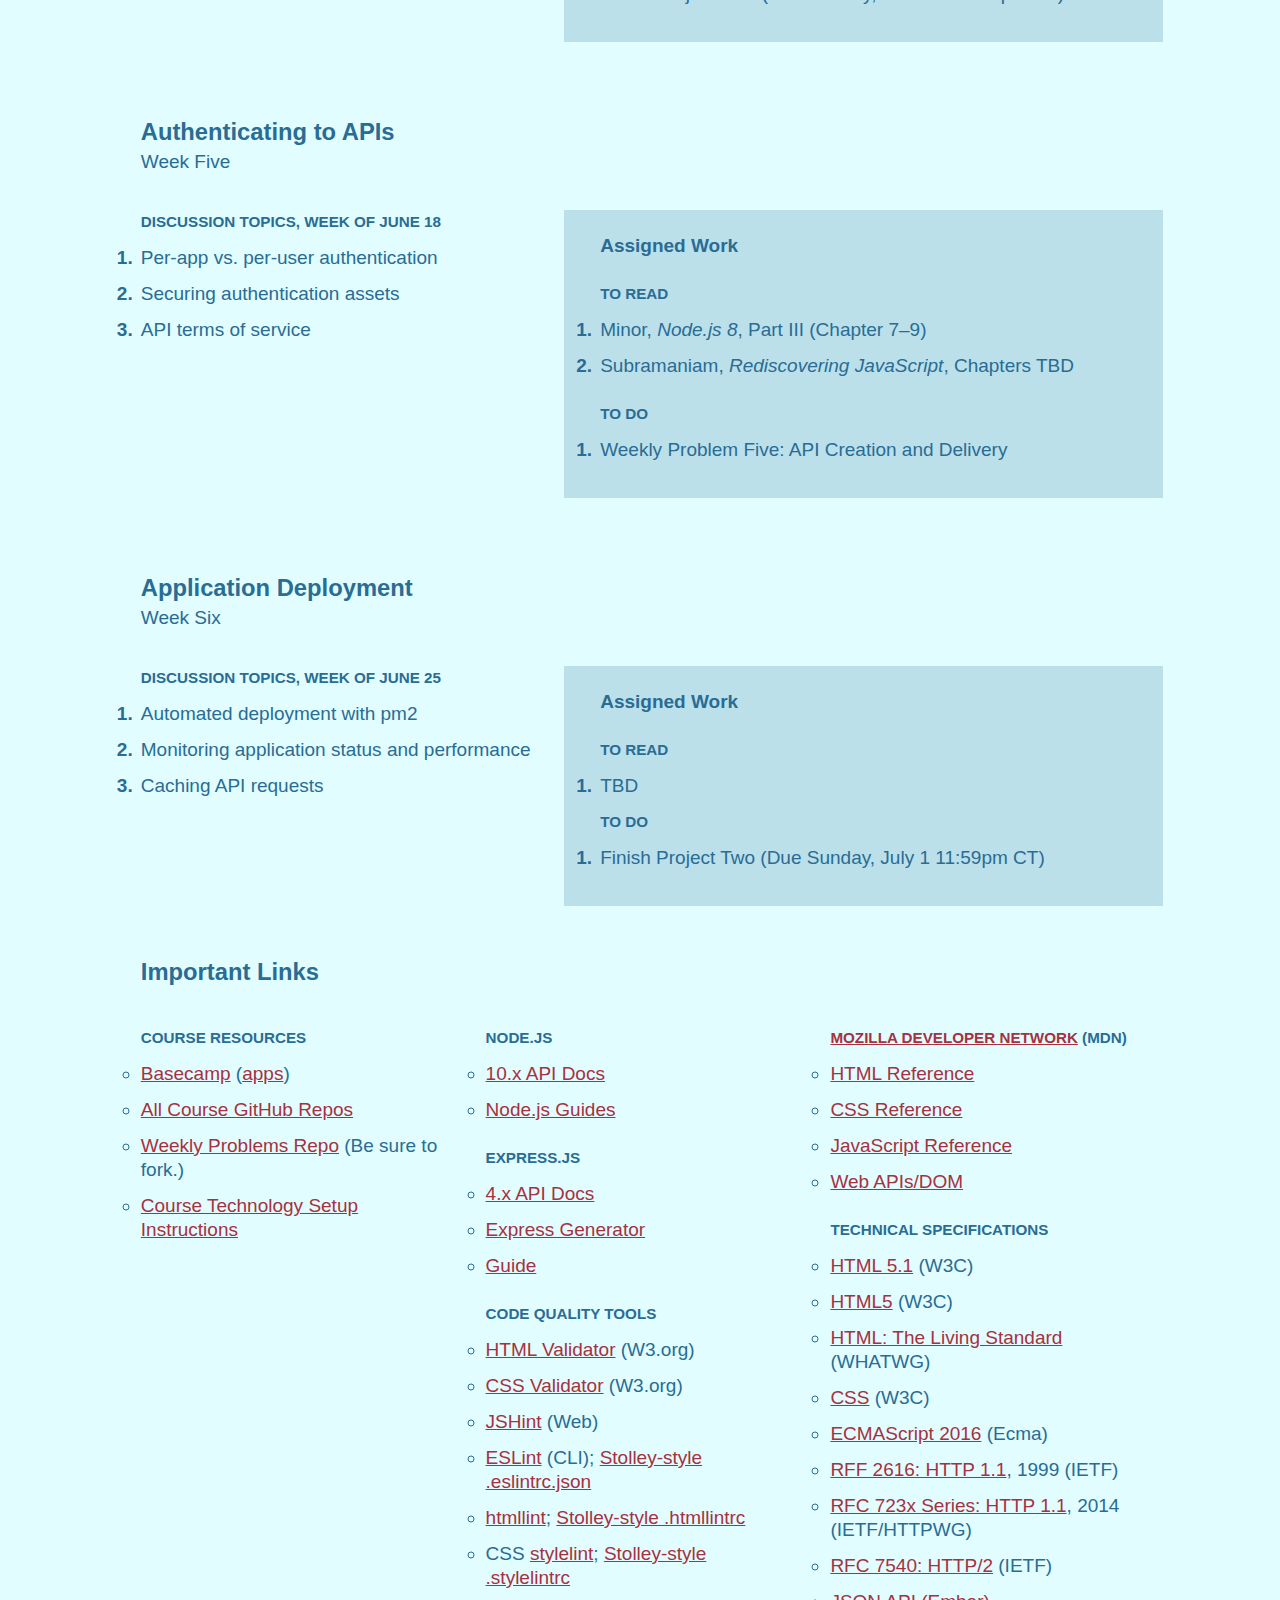
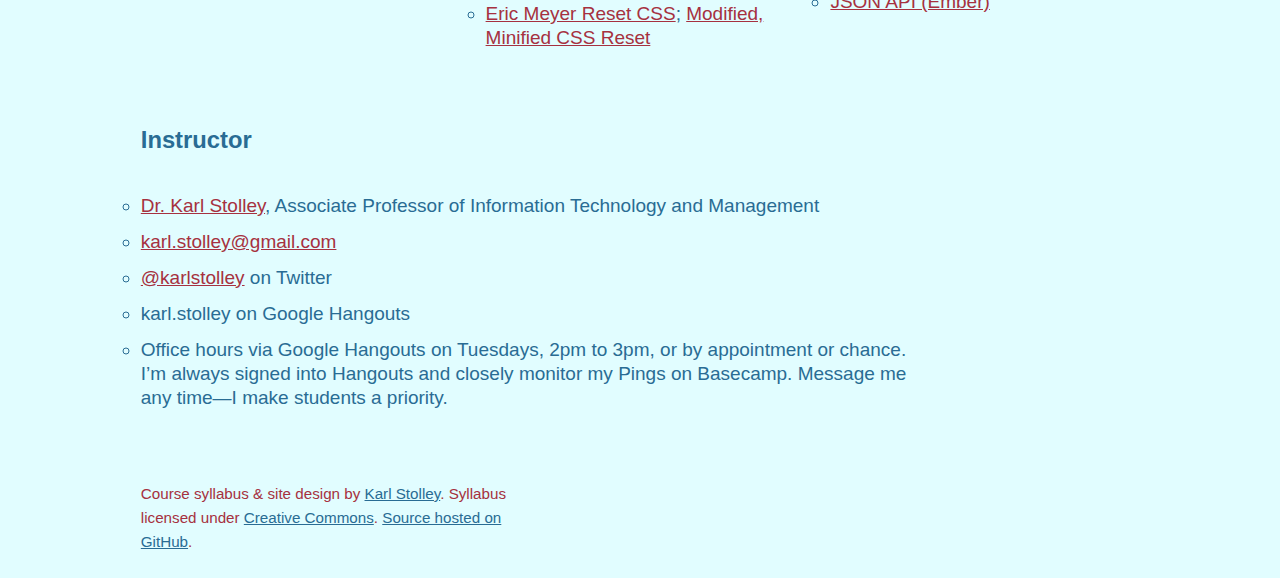
==== commit 6ba29b00: "Update calendar for Week Four" ====
--- a/index.html
+++ b/index.html
@@ -257,16 +257,16 @@
           <li>
             <h4>To Read</h4>
             <ol>
-              <li>Minor, <cite>Node.js 8</cite>, Part III (Chapters 7–8)</li>
-              <li>
-                Subramaniam, <cite>Rediscovering JavaScript</cite>, Chapters TBD
-              </li>
-            </ol>
-          </li>
-          <li>
-            <h4>To Do</h4>
-            <ol>
-              <li>Weekly Problem Four: Web UI &amp; Asynchronous Techniques</li>
+              <li>MDN,
+                <a href="https://developer.mozilla.org/en-US/docs/Learn/Server-side/Express_Nodejs/Introduction">Express web framework (Node.js/JavaScript)</a>
+                (all sections)
+              </li>
+            </ol>
+          </li>
+          <li>
+            <h4>To Do</h4>
+            <ol>
+              <li>Weekly Problem Four: Web UI &amp; Responsive Design (media queries)</li>
               <li>Finish Project One (Due Sunday, June 17 11:59pm CT)</li>
             </ol>
           </li>
@@ -296,7 +296,7 @@
           <li>
             <h4>To Read</h4>
             <ol>
-              <li>Minor, <cite>Node.js 8</cite>, Part III (Chapter 9)</li>
+              <li>Minor, <cite>Node.js 8</cite>, Part III (Chapter 7–9)</li>
               <li>
                 Subramaniam, <cite>Rediscovering JavaScript</cite>, Chapters TBD
               </li>
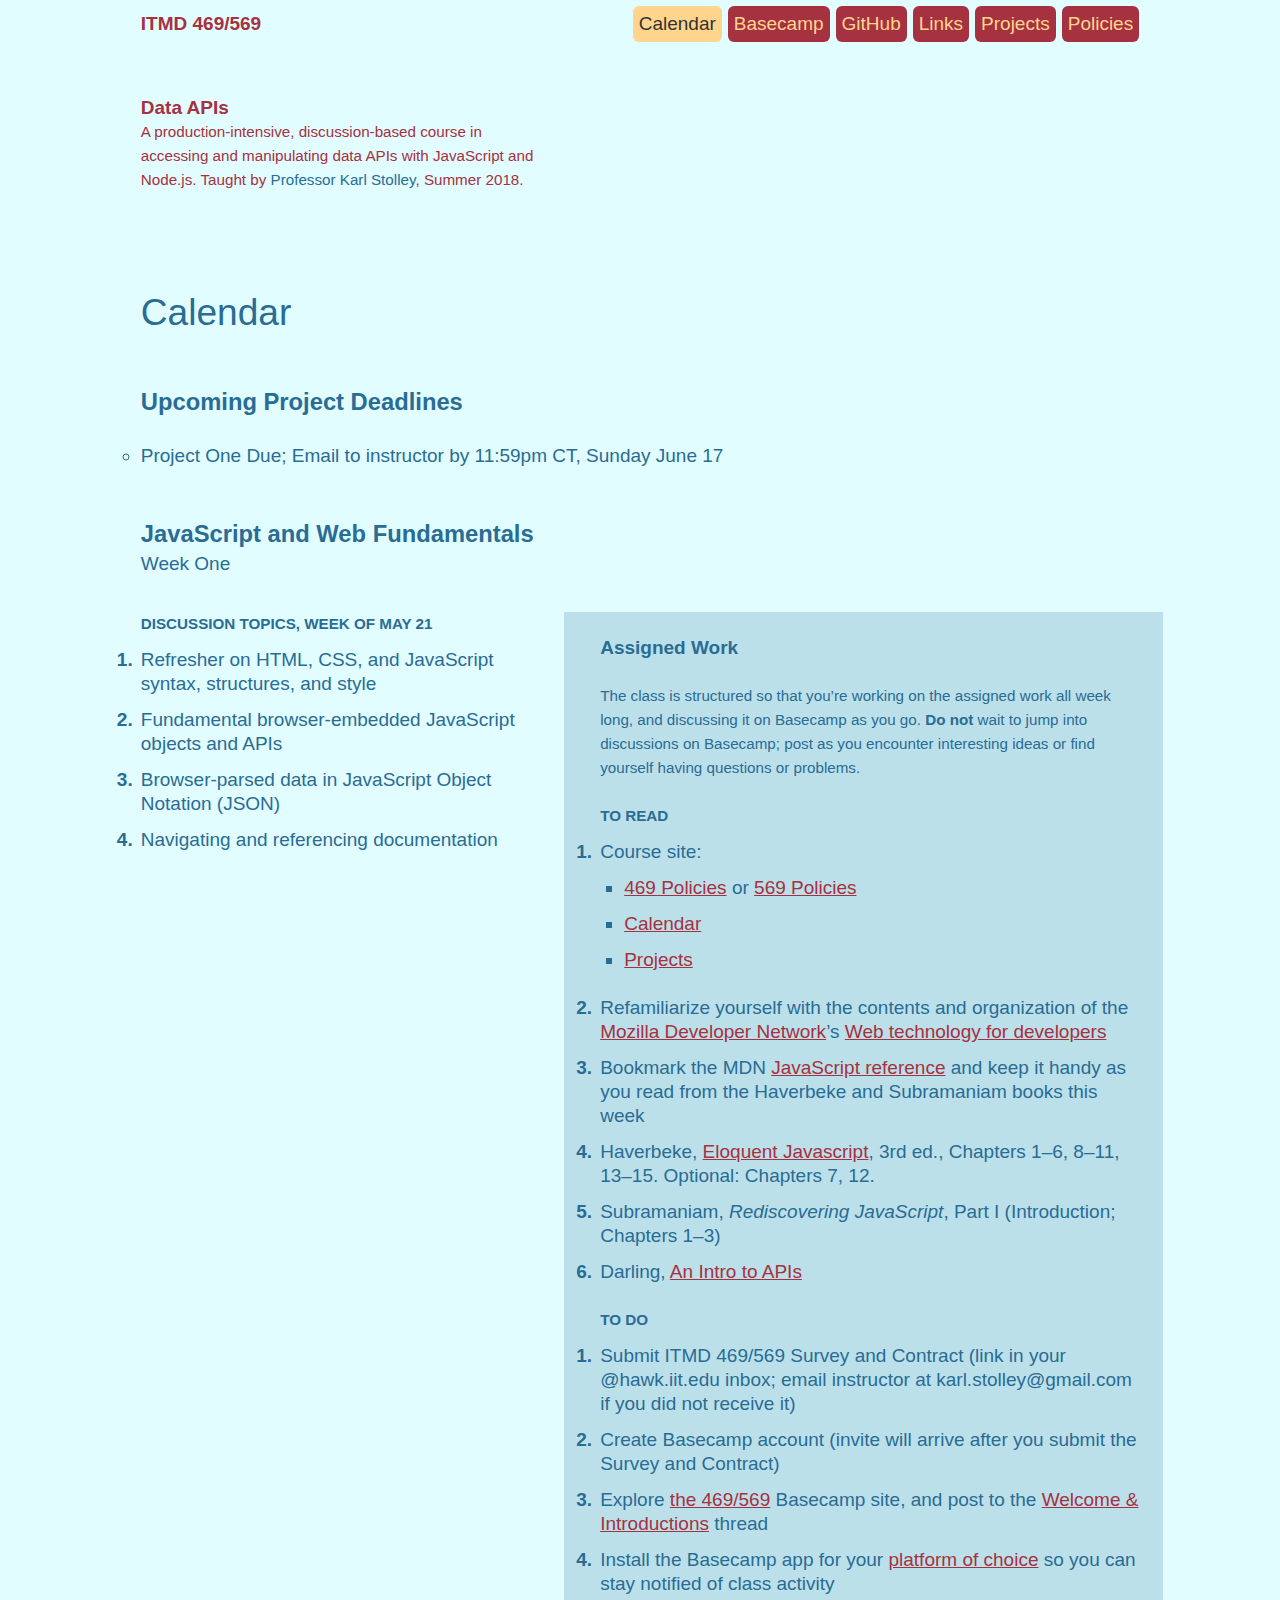
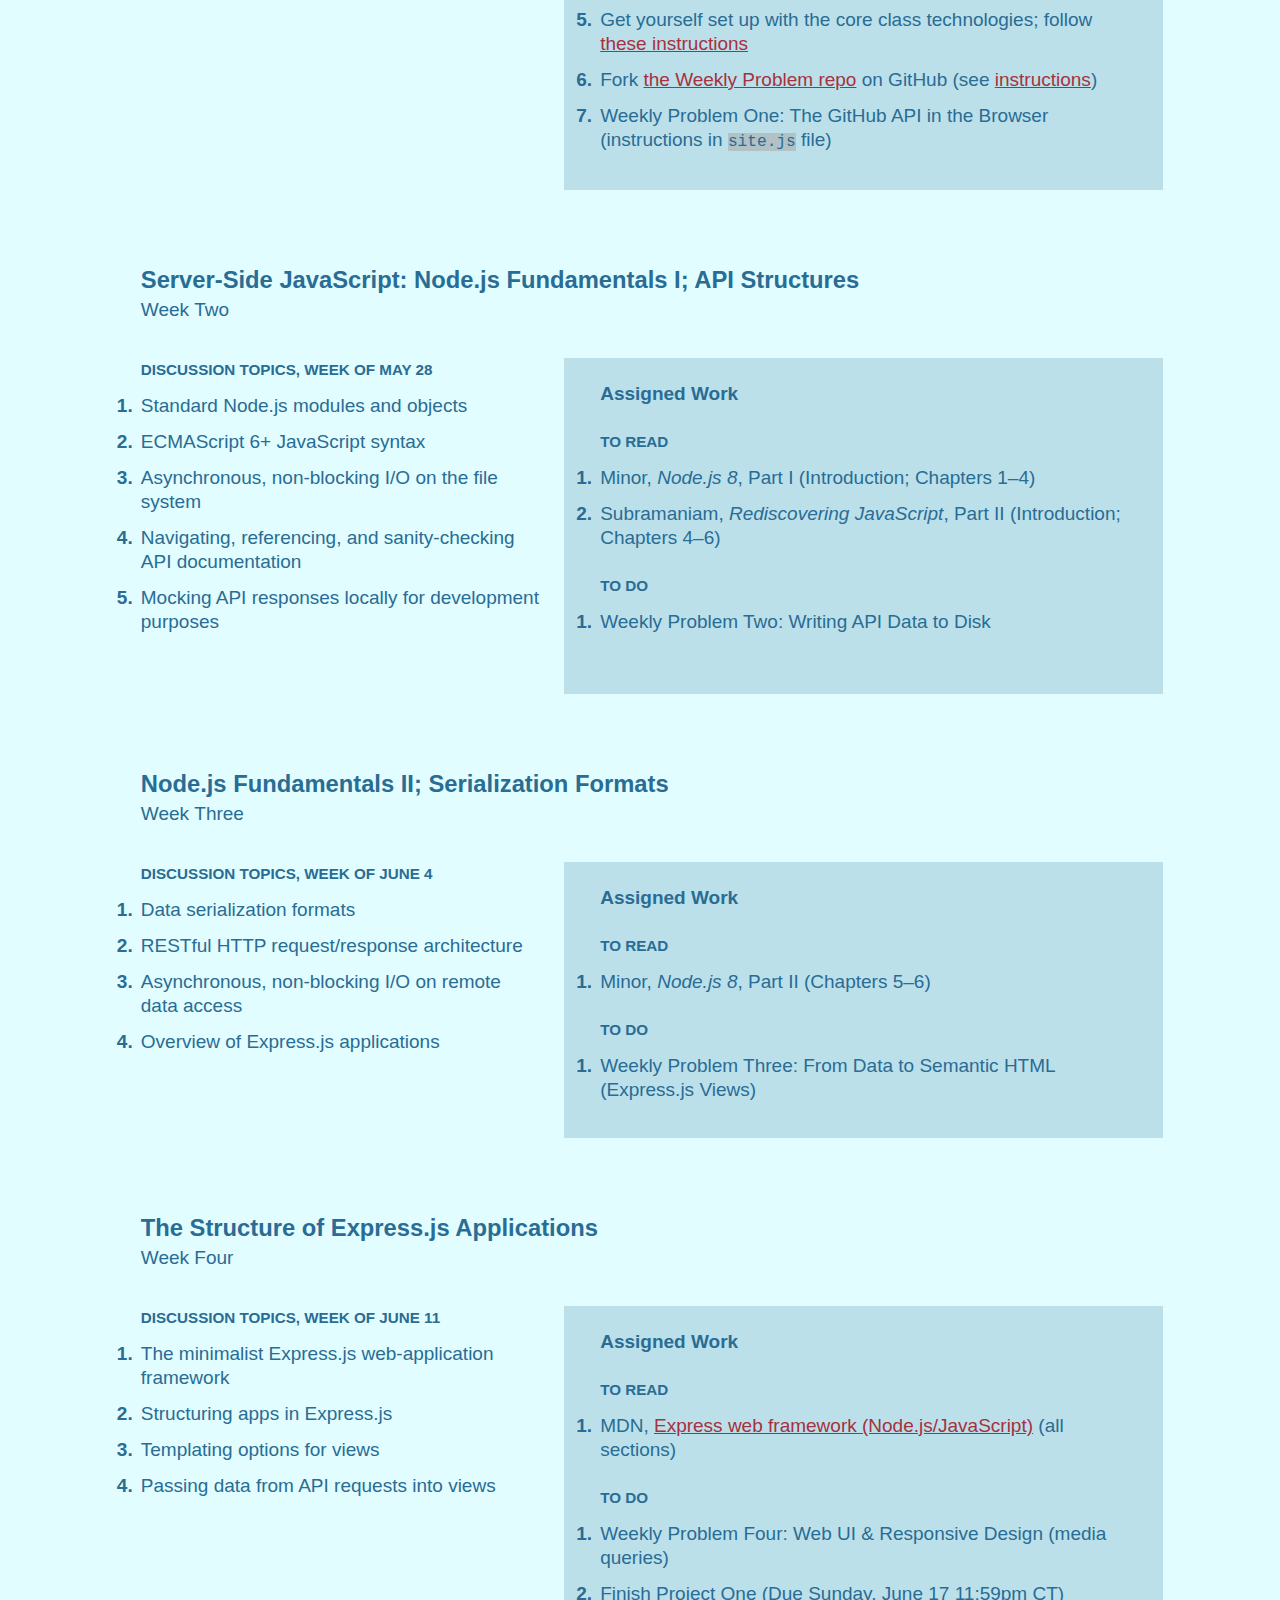
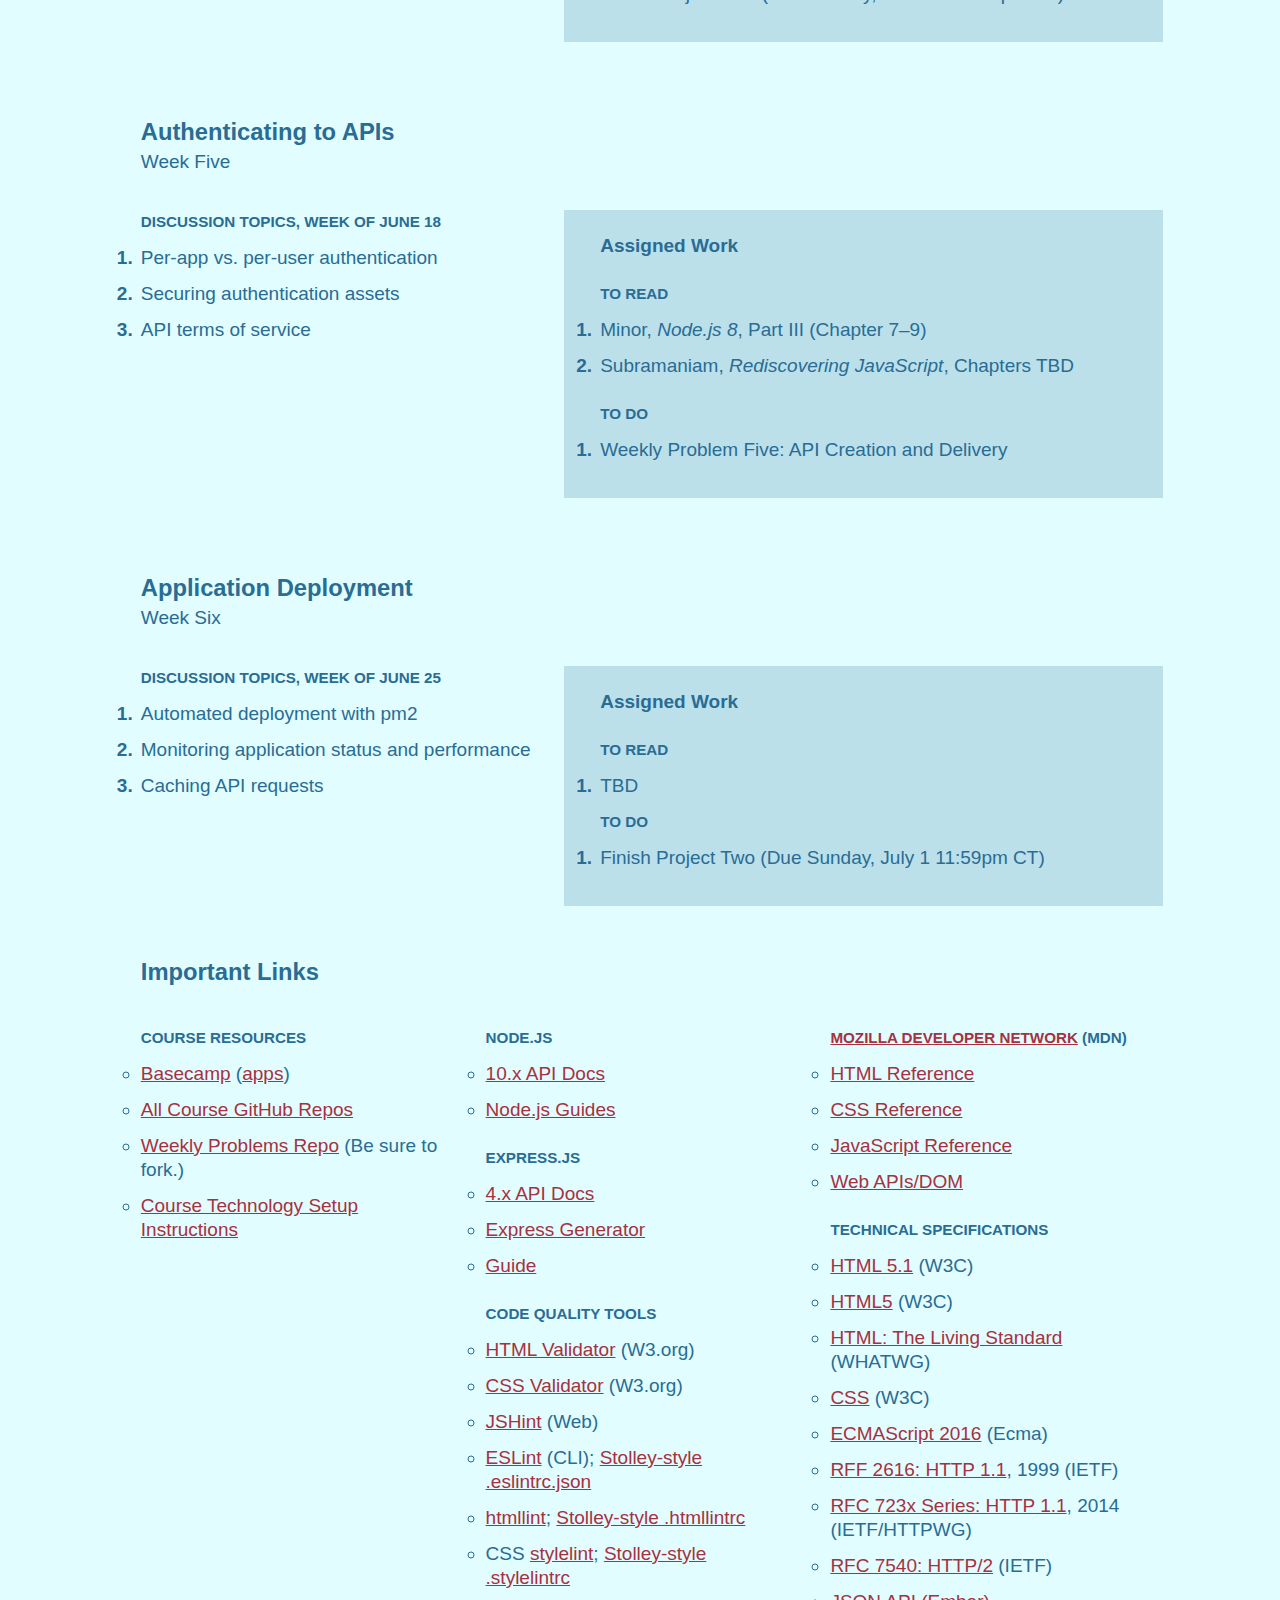
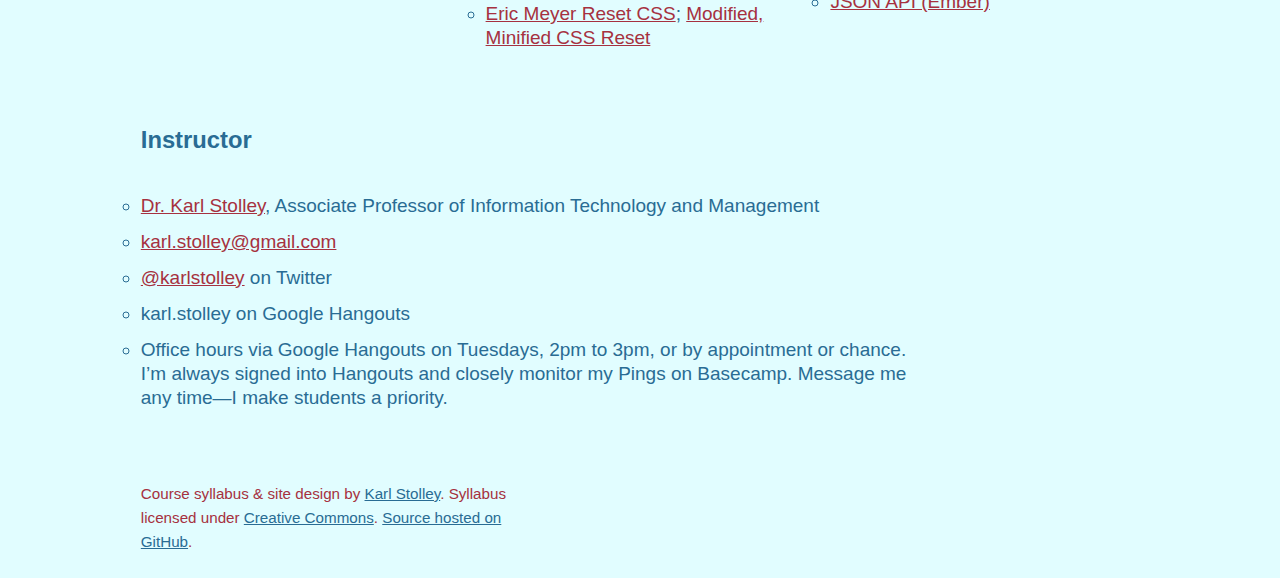
==== commit ea9a1df9: "Update looming deadline contents" ====
--- a/index.html
+++ b/index.html
@@ -51,7 +51,7 @@
       </header>
       <ul>
         <li>
-          Project One draft, posted during Week Three (beginning June 4)
+          Project One Due; Email to instructor by 11:59pm CT, Sunday June 17
         </li>
       </ul>
     </article>
@@ -258,7 +258,7 @@
             <h4>To Read</h4>
             <ol>
               <li>MDN,
-                <a href="https://developer.mozilla.org/en-US/docs/Learn/Server-side/Express_Nodejs/Introduction">Express web framework (Node.js/JavaScript)</a>
+                <a href="https://developer.mozilla.org/en-US/docs/Learn/Server-side/Express_Nodejs">Express web framework (Node.js/JavaScript)</a>
                 (all sections)
               </li>
             </ol>
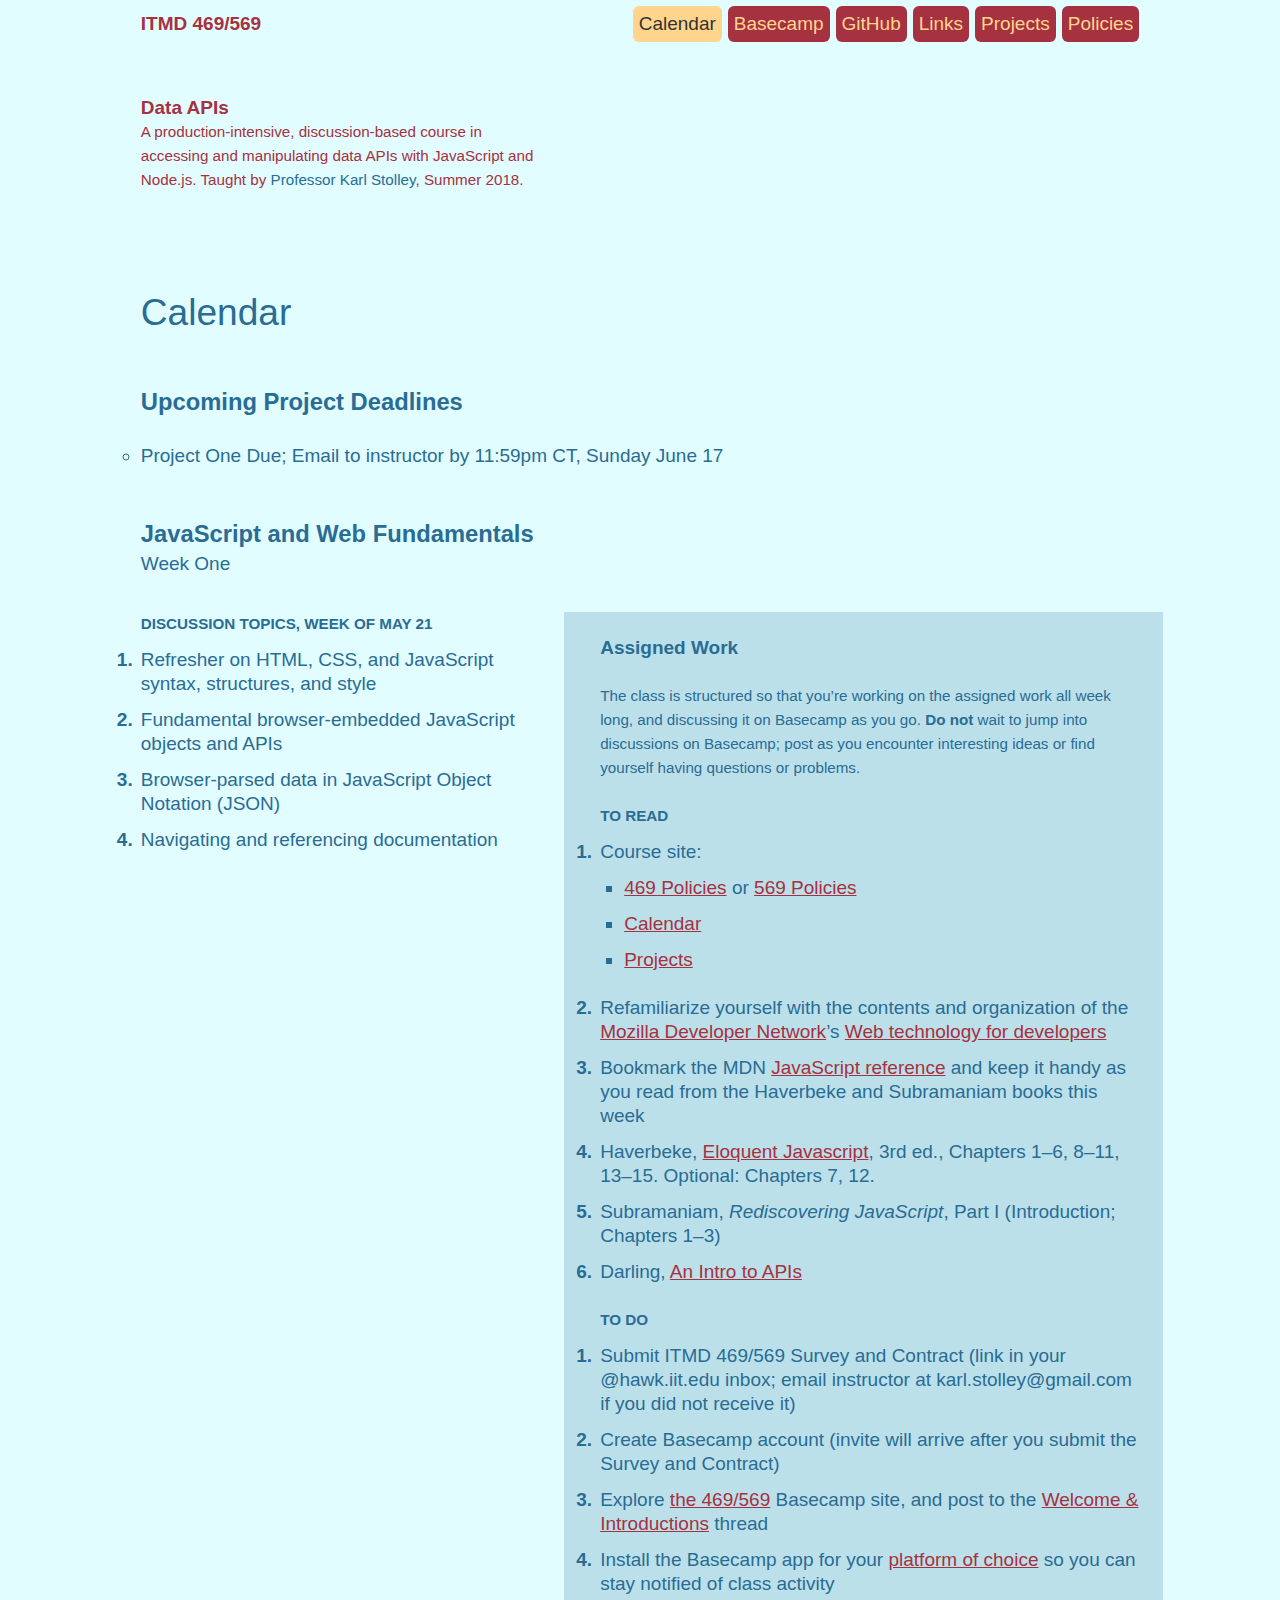
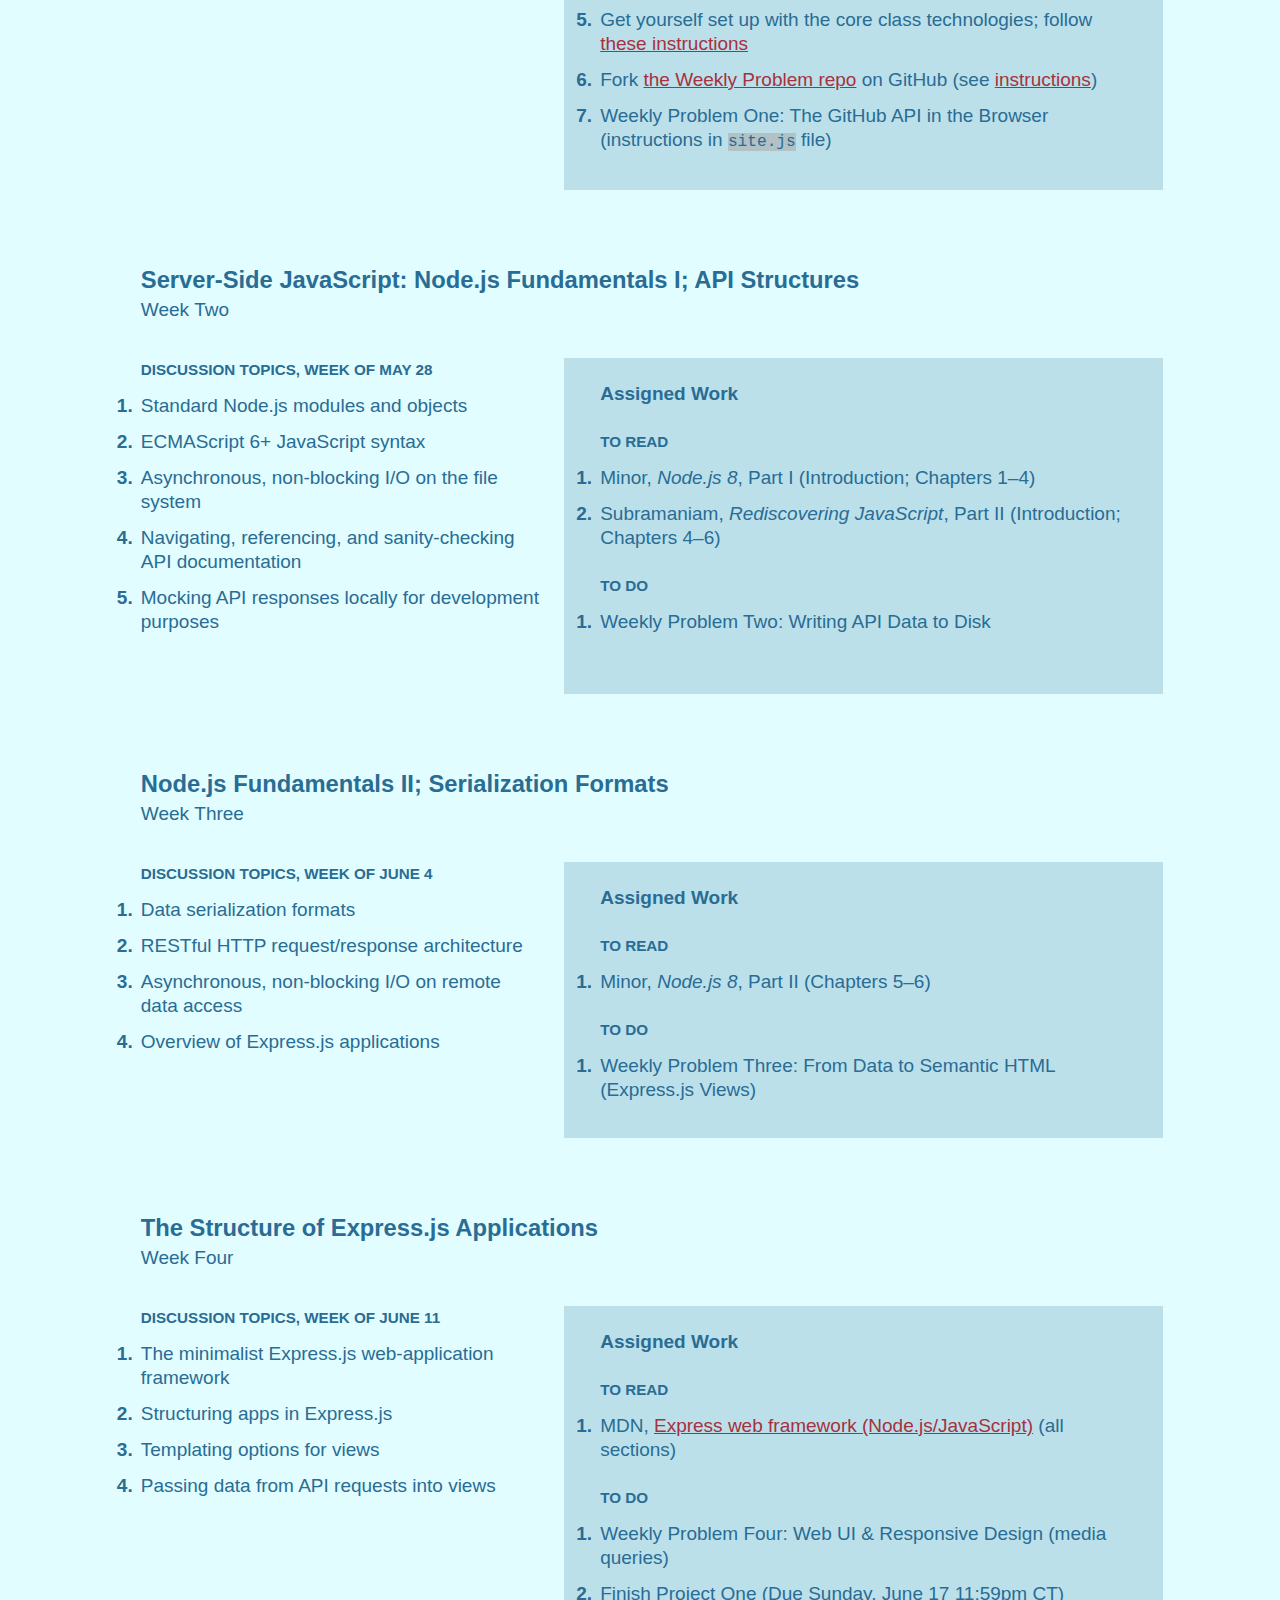
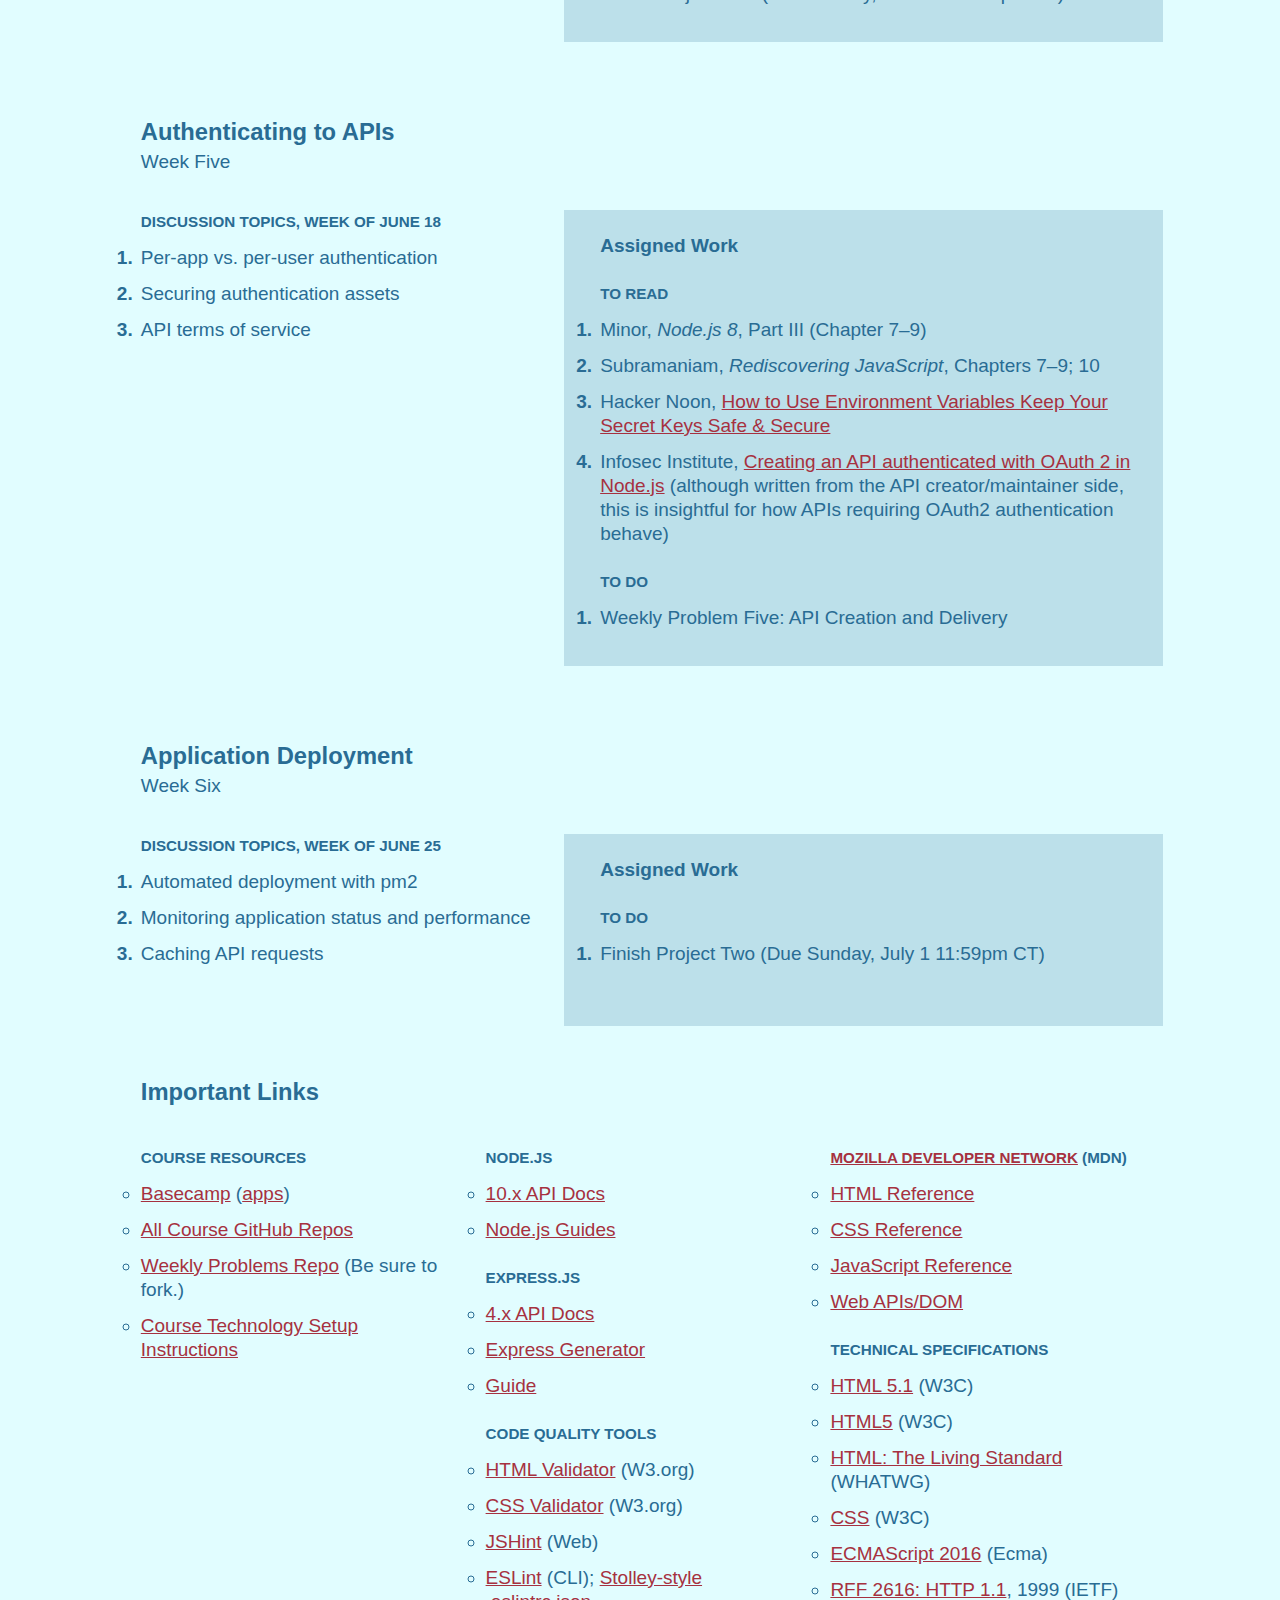
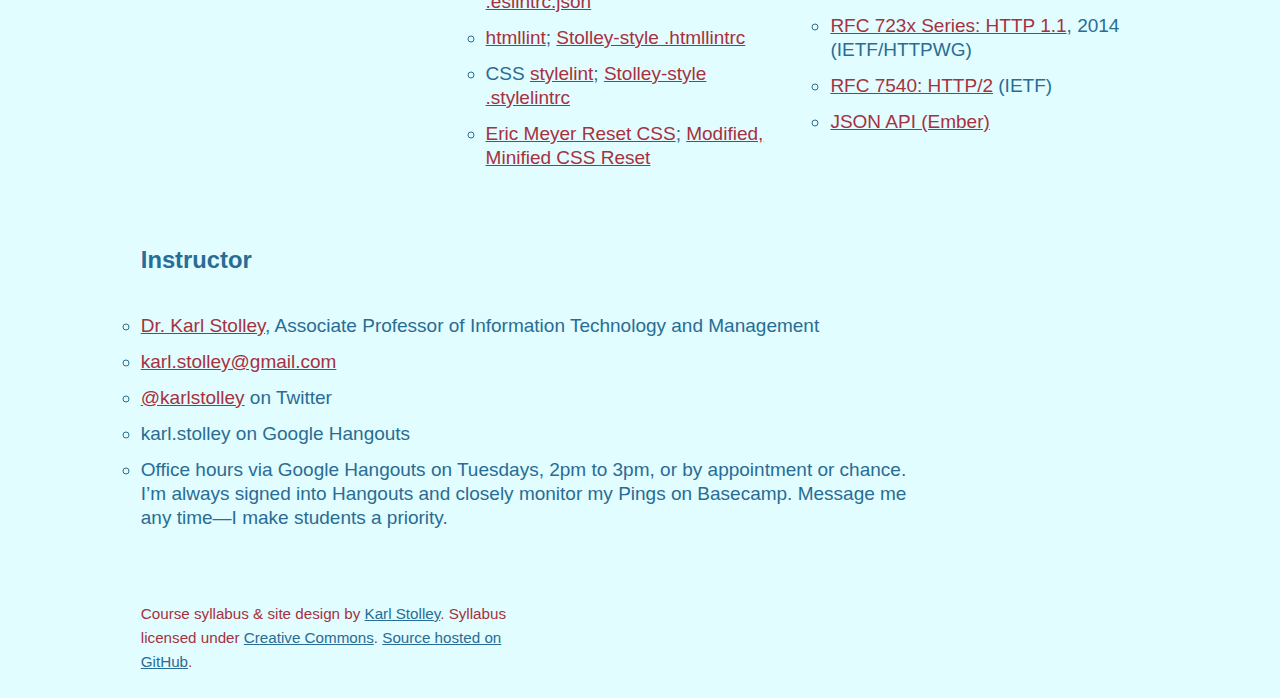
==== commit 9016ef57: "Update readings for the rest of the course" ====
--- a/index.html
+++ b/index.html
@@ -298,7 +298,15 @@
             <ol>
               <li>Minor, <cite>Node.js 8</cite>, Part III (Chapter 7–9)</li>
               <li>
-                Subramaniam, <cite>Rediscovering JavaScript</cite>, Chapters TBD
+                Subramaniam, <cite>Rediscovering JavaScript</cite>, Chapters 7–9; 10
+              </li>
+              <li>
+                Hacker Noon, <a href="https://hackernoon.com/how-to-use-environment-variables-keep-your-secret-keys-safe-secure-8b1a7877d69c">How to Use Environment Variables Keep Your Secret Keys Safe &amp; Secure</a>
+              </li>
+              <li>
+                Infosec Institute, <a href="https://resources.infosecinstitute.com/securing-web-apis-part-ii-creating-an-api-authenticated-with-oauth-2-in-node-js/">Creating an API authenticated with OAuth 2 in Node.js</a>
+                (although written from the API creator/maintainer side, this is insightful for how
+                APIs requiring OAuth2 authentication behave)
               </li>
             </ol>
           </li>
@@ -332,12 +340,6 @@
         </header>
         <ul class="assignments">
           <li>
-            <h4>To Read</h4>
-            <ol>
-              <li>
-                TBD
-              </li>
-            </ol>
             <h4>To Do</h4>
             <ol>
               <li>Finish Project Two (Due Sunday, July 1 11:59pm CT)</li>
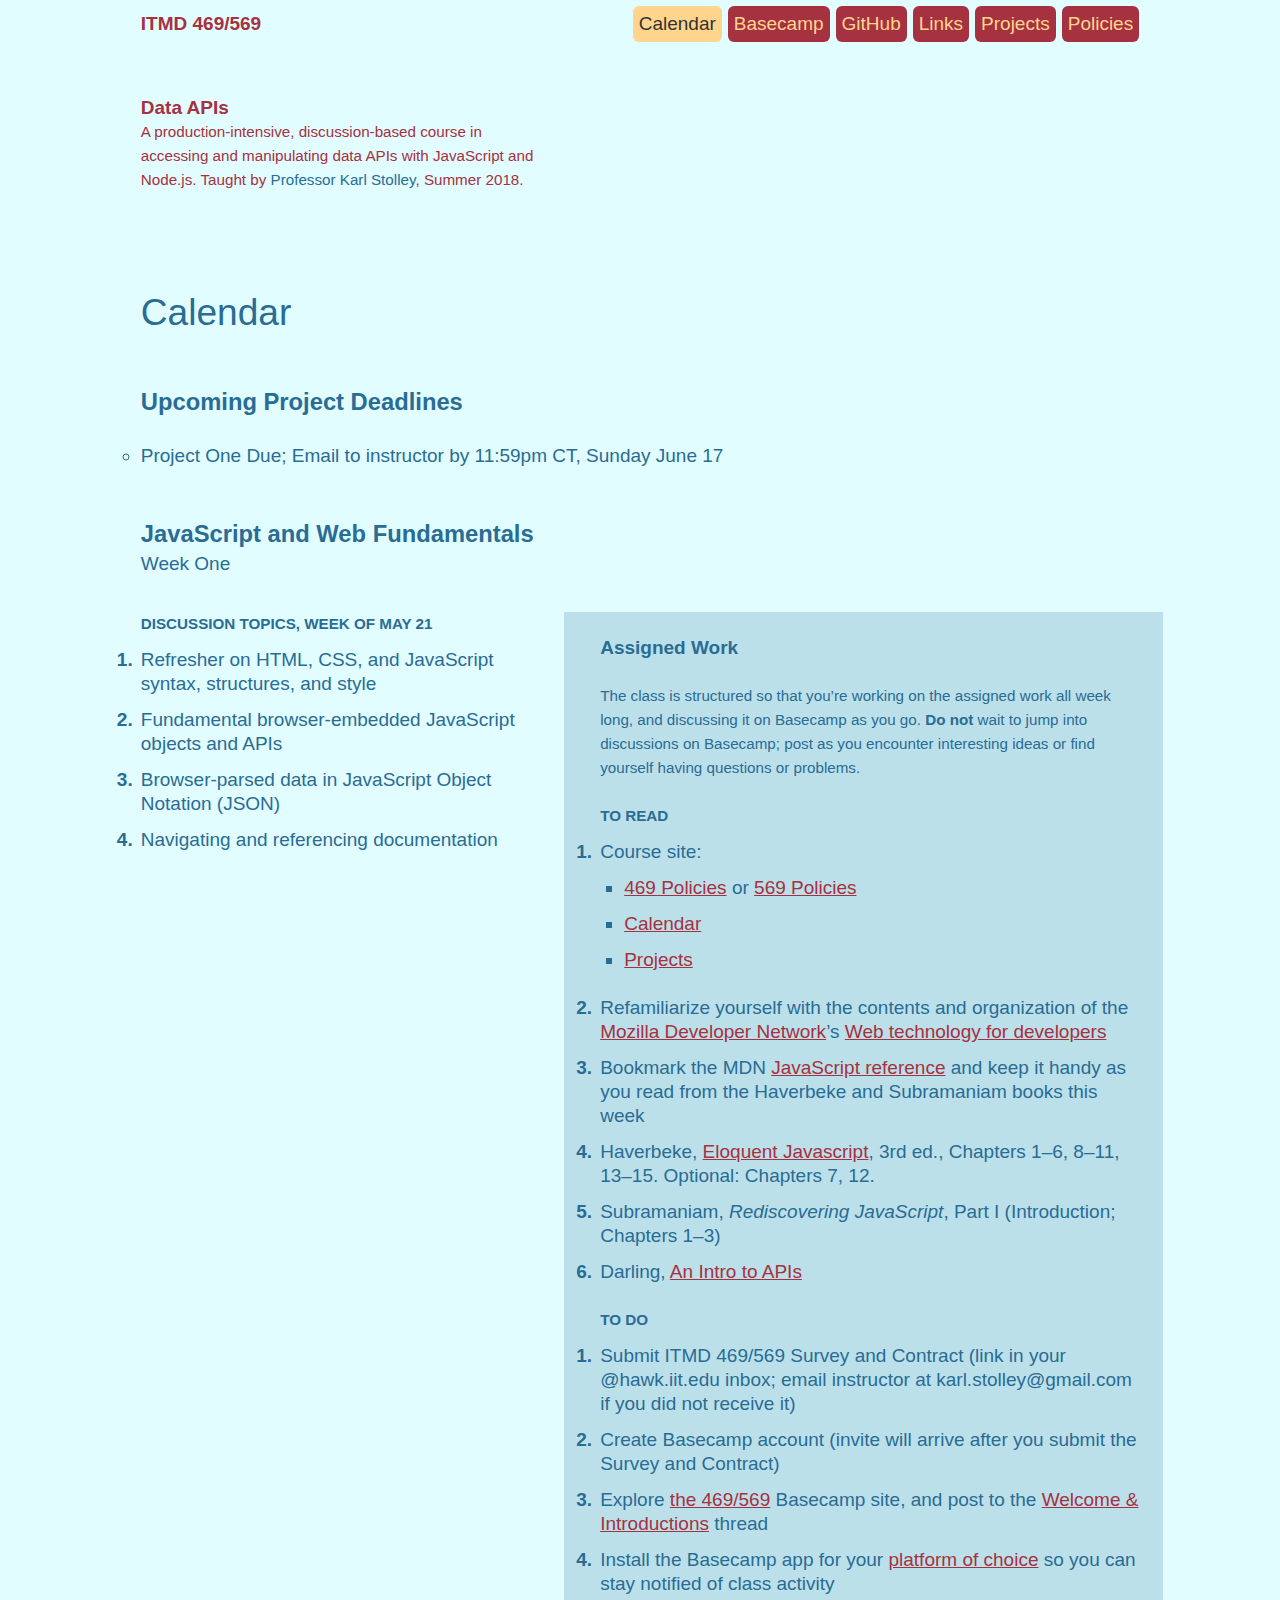
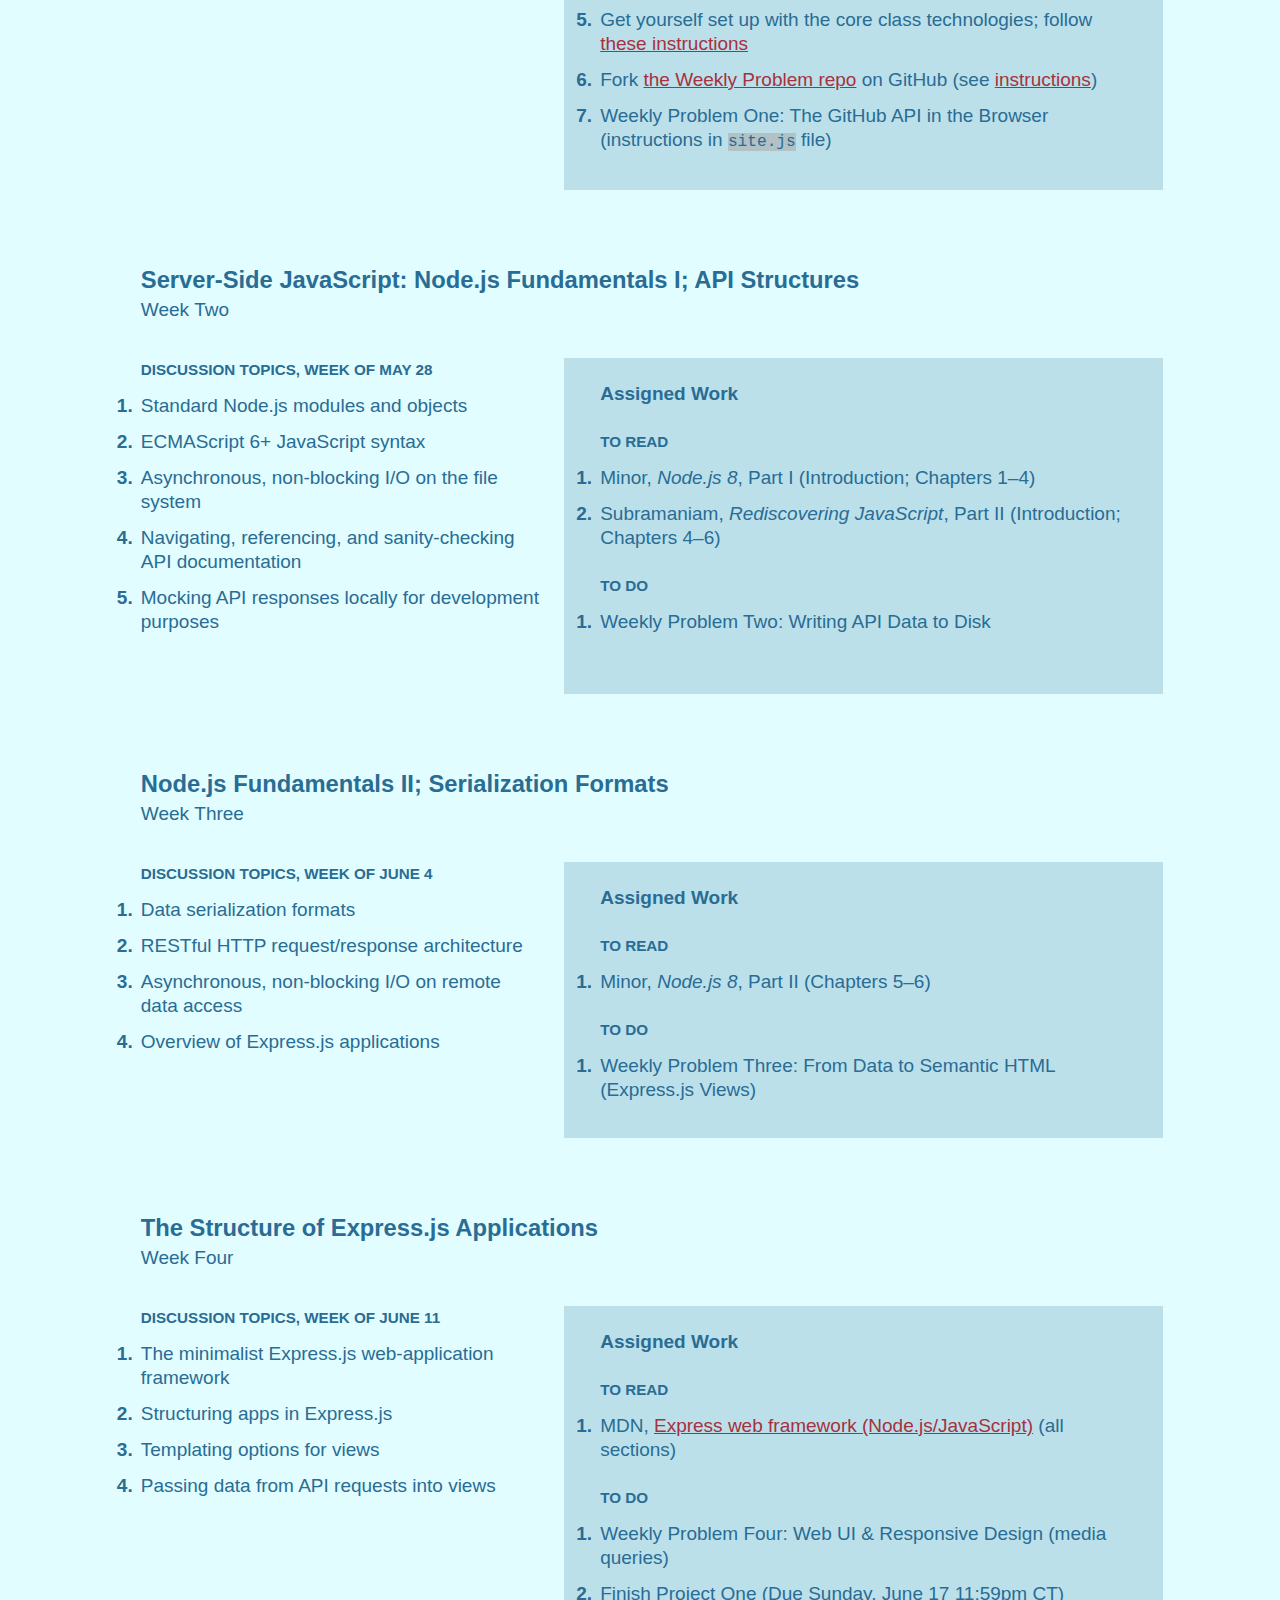
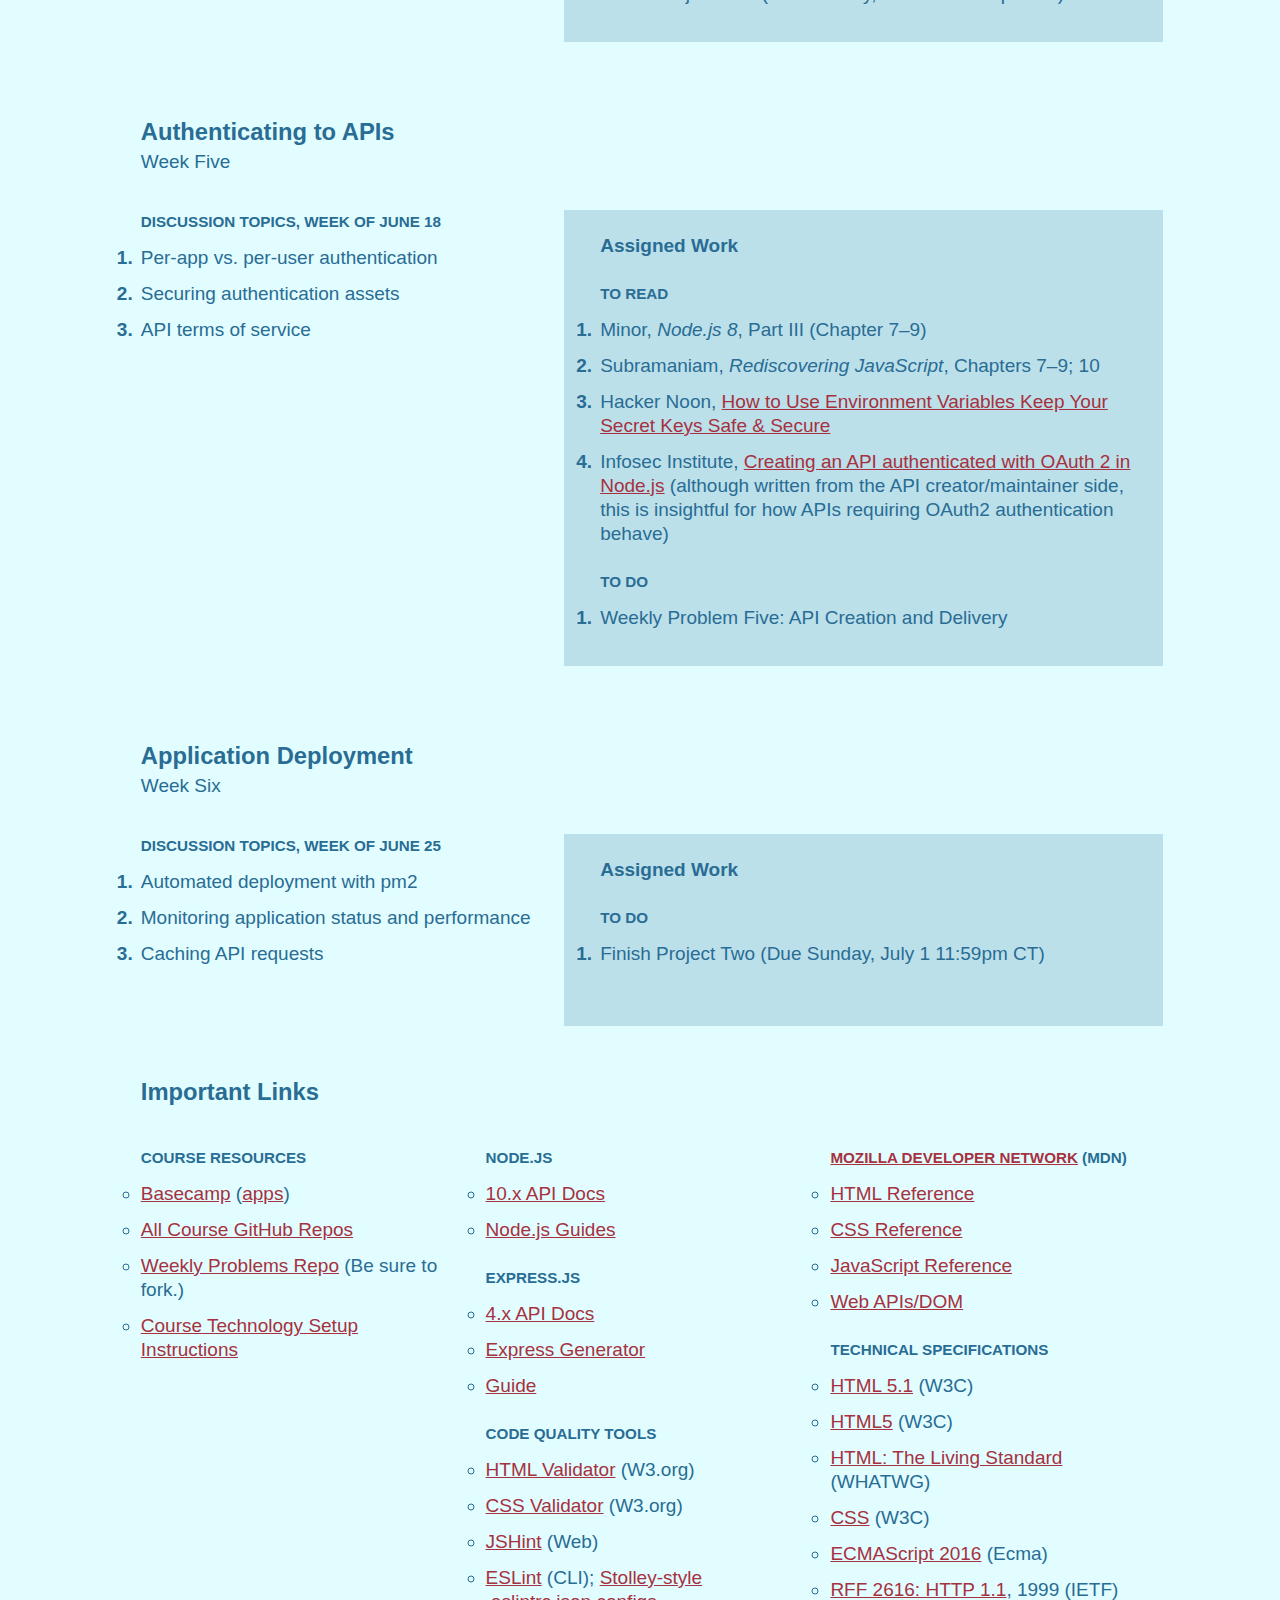
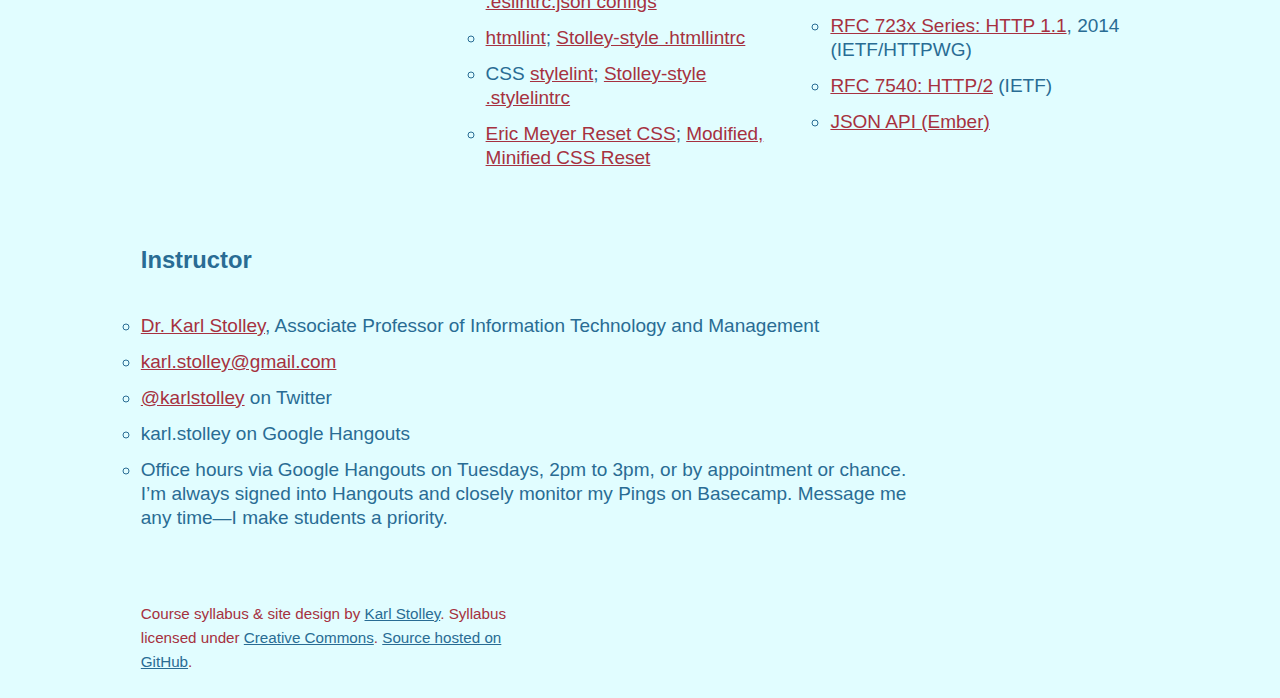
==== commit 2405a4d0: "Correct old link to ESLint configs" ====
--- a/index.html
+++ b/index.html
@@ -381,7 +381,7 @@
       <li><a href="https://validator.w3.org/">HTML Validator</a> (W3.org)</li>
       <li><a href="https://jigsaw.w3.org/css-validator/">CSS Validator</a> (W3.org)</li>
       <li><a href="http://jshint.com/">JSHint</a> (Web)</li>
-      <li><a href="http://eslint.org/">ESLint</a> (CLI); <a href="https://gist.github.com/profstolley/559aac5112928c7c24c628c6305b70b8#file-eslintrc-json">Stolley-style .eslintrc.json</a></li>
+      <li><a href="http://eslint.org/">ESLint</a> (CLI); <a href="https://github.com/2018-summer-apis/eslint-config/">Stolley-style .eslintrc.json configs</a></li>
       <li><a href="https://github.com/htmllint/htmllint-cli">htmllint</a>; <a href="https://gist.github.com/profstolley/559aac5112928c7c24c628c6305b70b8">Stolley-style .htmllintrc</a></li>
       <li>CSS <a href="https://github.com/stylelint/stylelint/blob/master/docs/user-guide/cli.md">stylelint</a>; <a href="https://gist.github.com/profstolley/559aac5112928c7c24c628c6305b70b8#file-stylelintrc">Stolley-style .stylelintrc</a></li>
       <li><a href="http://meyerweb.com/eric/tools/css/reset/reset.css">Eric Meyer Reset CSS</a>; <a href="https://gist.github.com/profstolley/b1f851e061f98fcbc0e41d39adc32847#file-_reset-min-css">Modified, Minified CSS Reset</a></li>
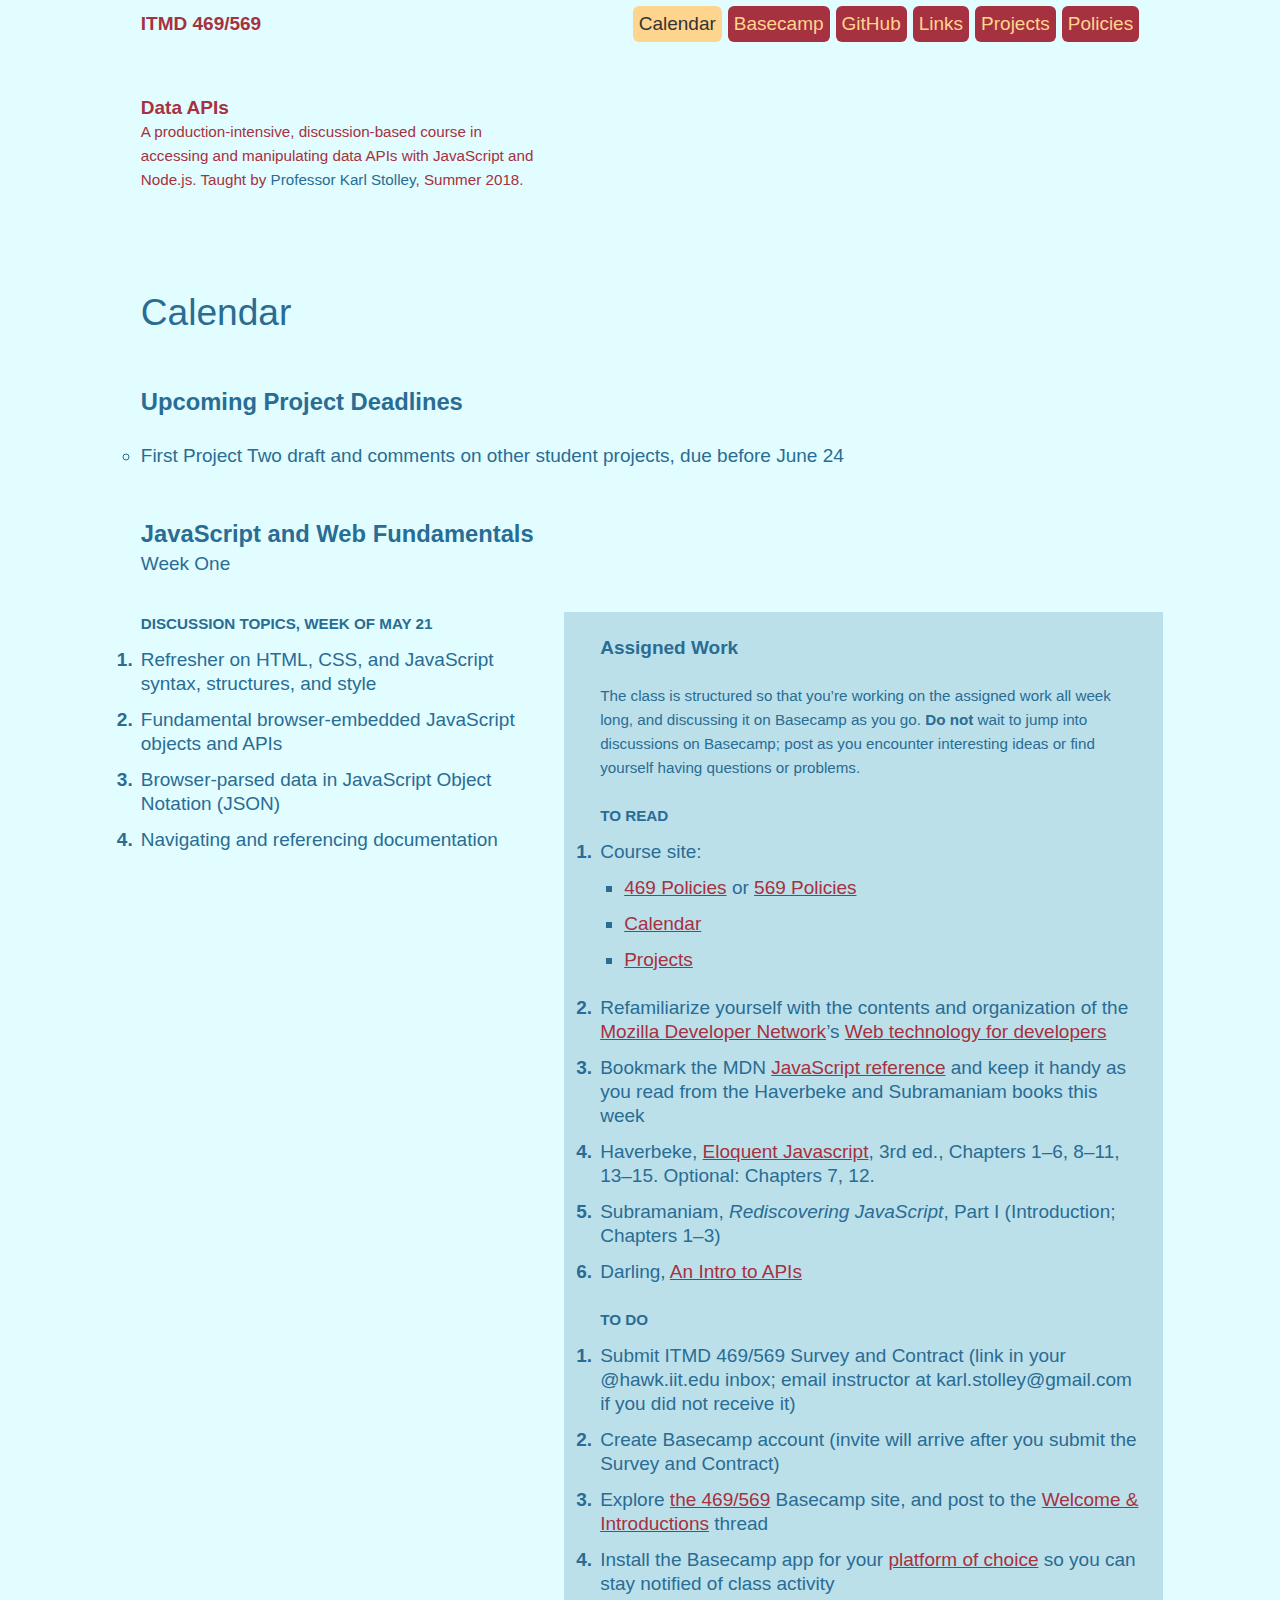
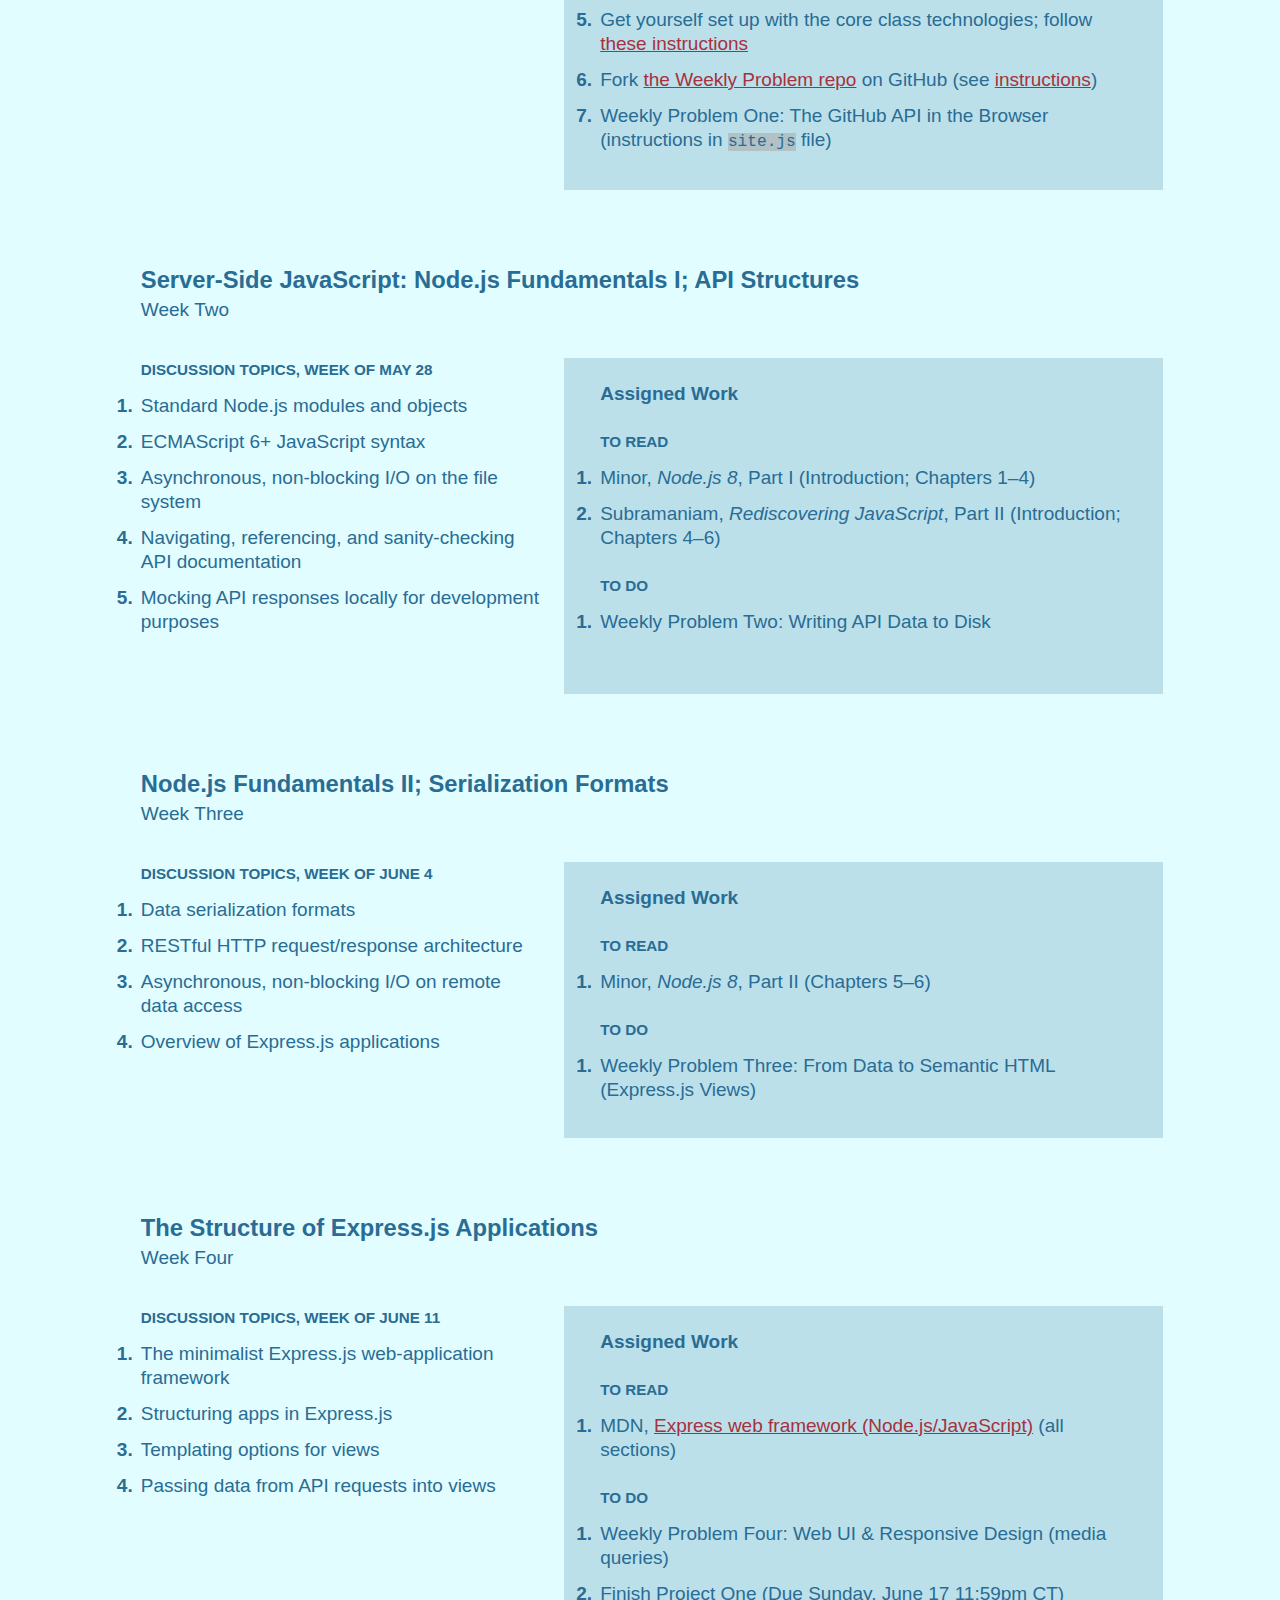
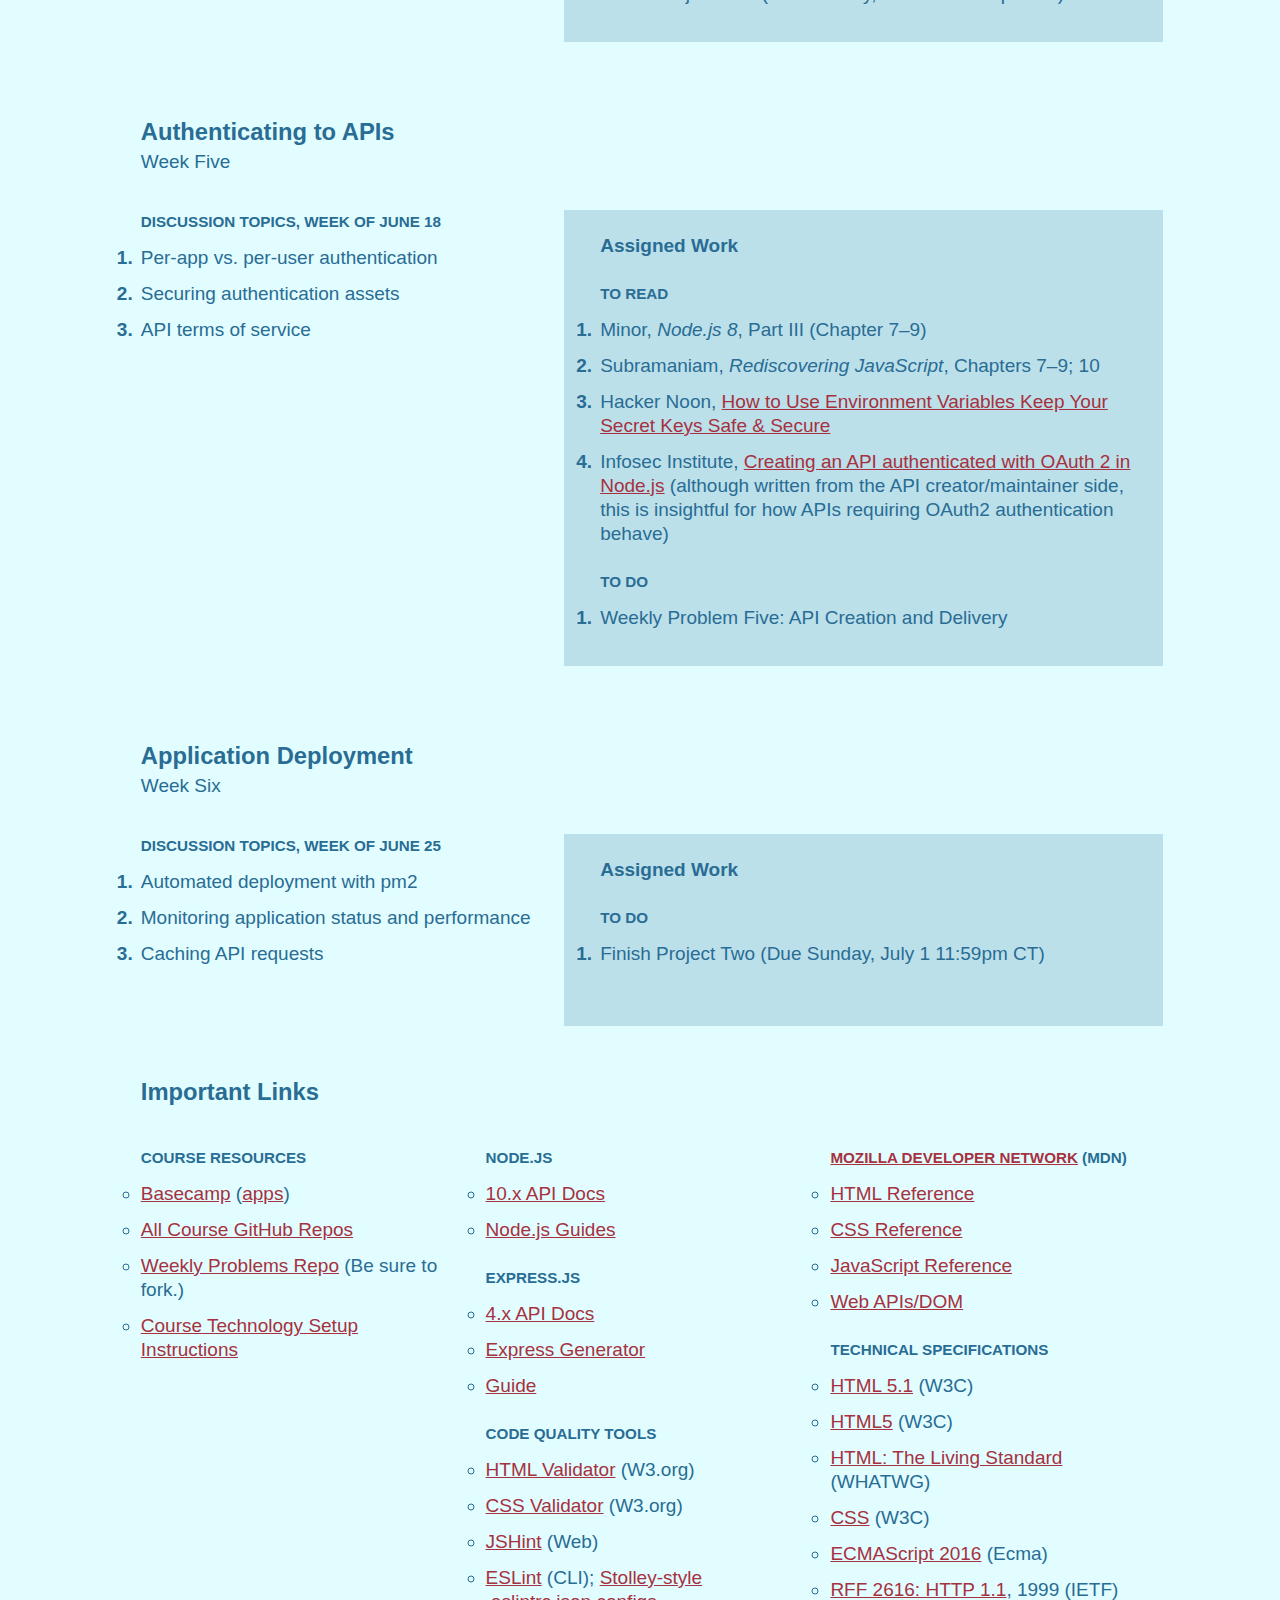
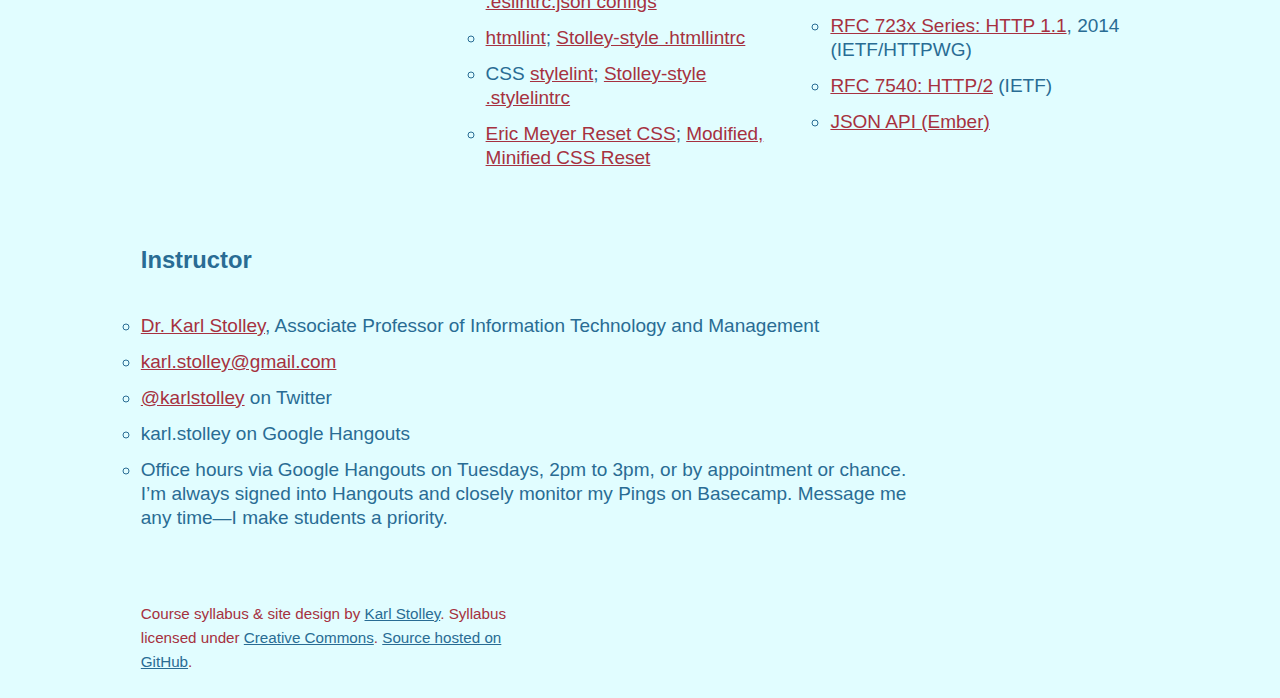
==== commit 322cdd2b: "Update upcoming deadlines with Project Two draft" ====
--- a/index.html
+++ b/index.html
@@ -51,7 +51,7 @@
       </header>
       <ul>
         <li>
-          Project One Due; Email to instructor by 11:59pm CT, Sunday June 17
+          First Project Two draft and comments on other student projects, due before June 24
         </li>
       </ul>
     </article>
